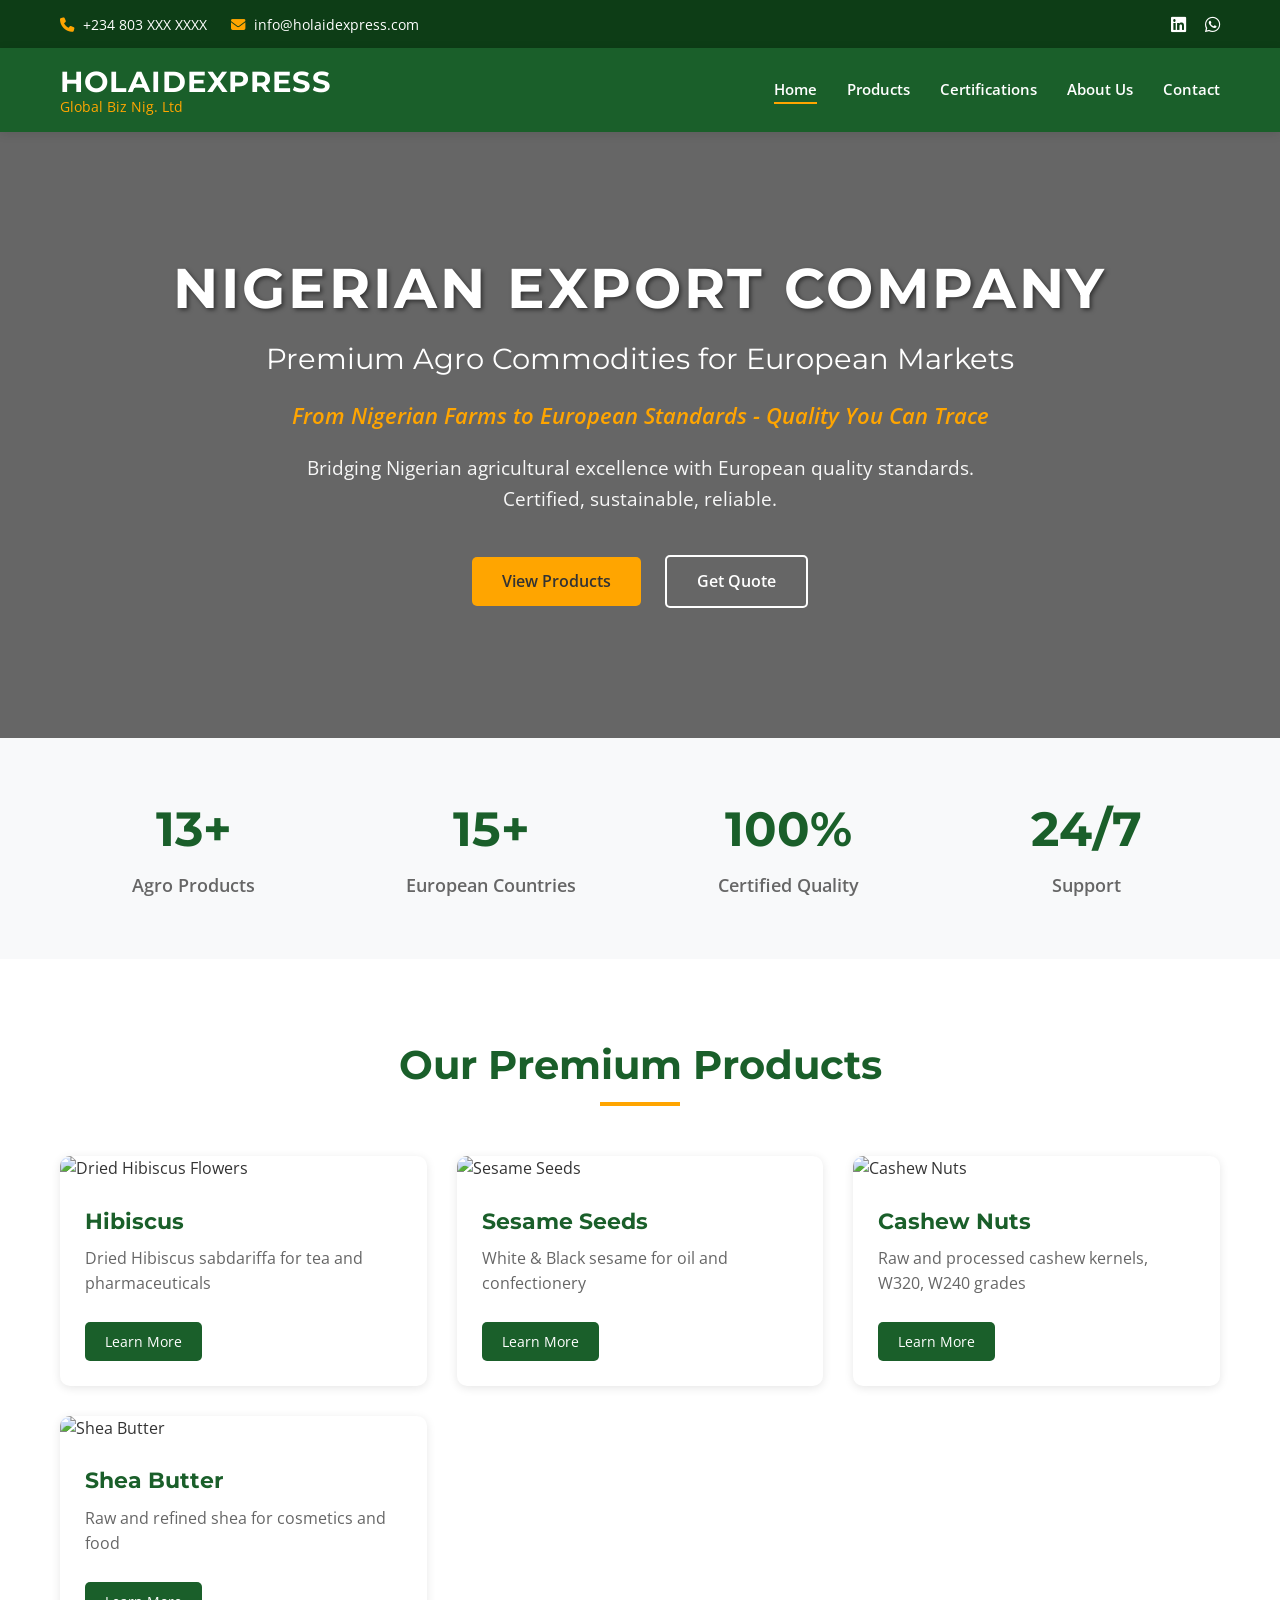
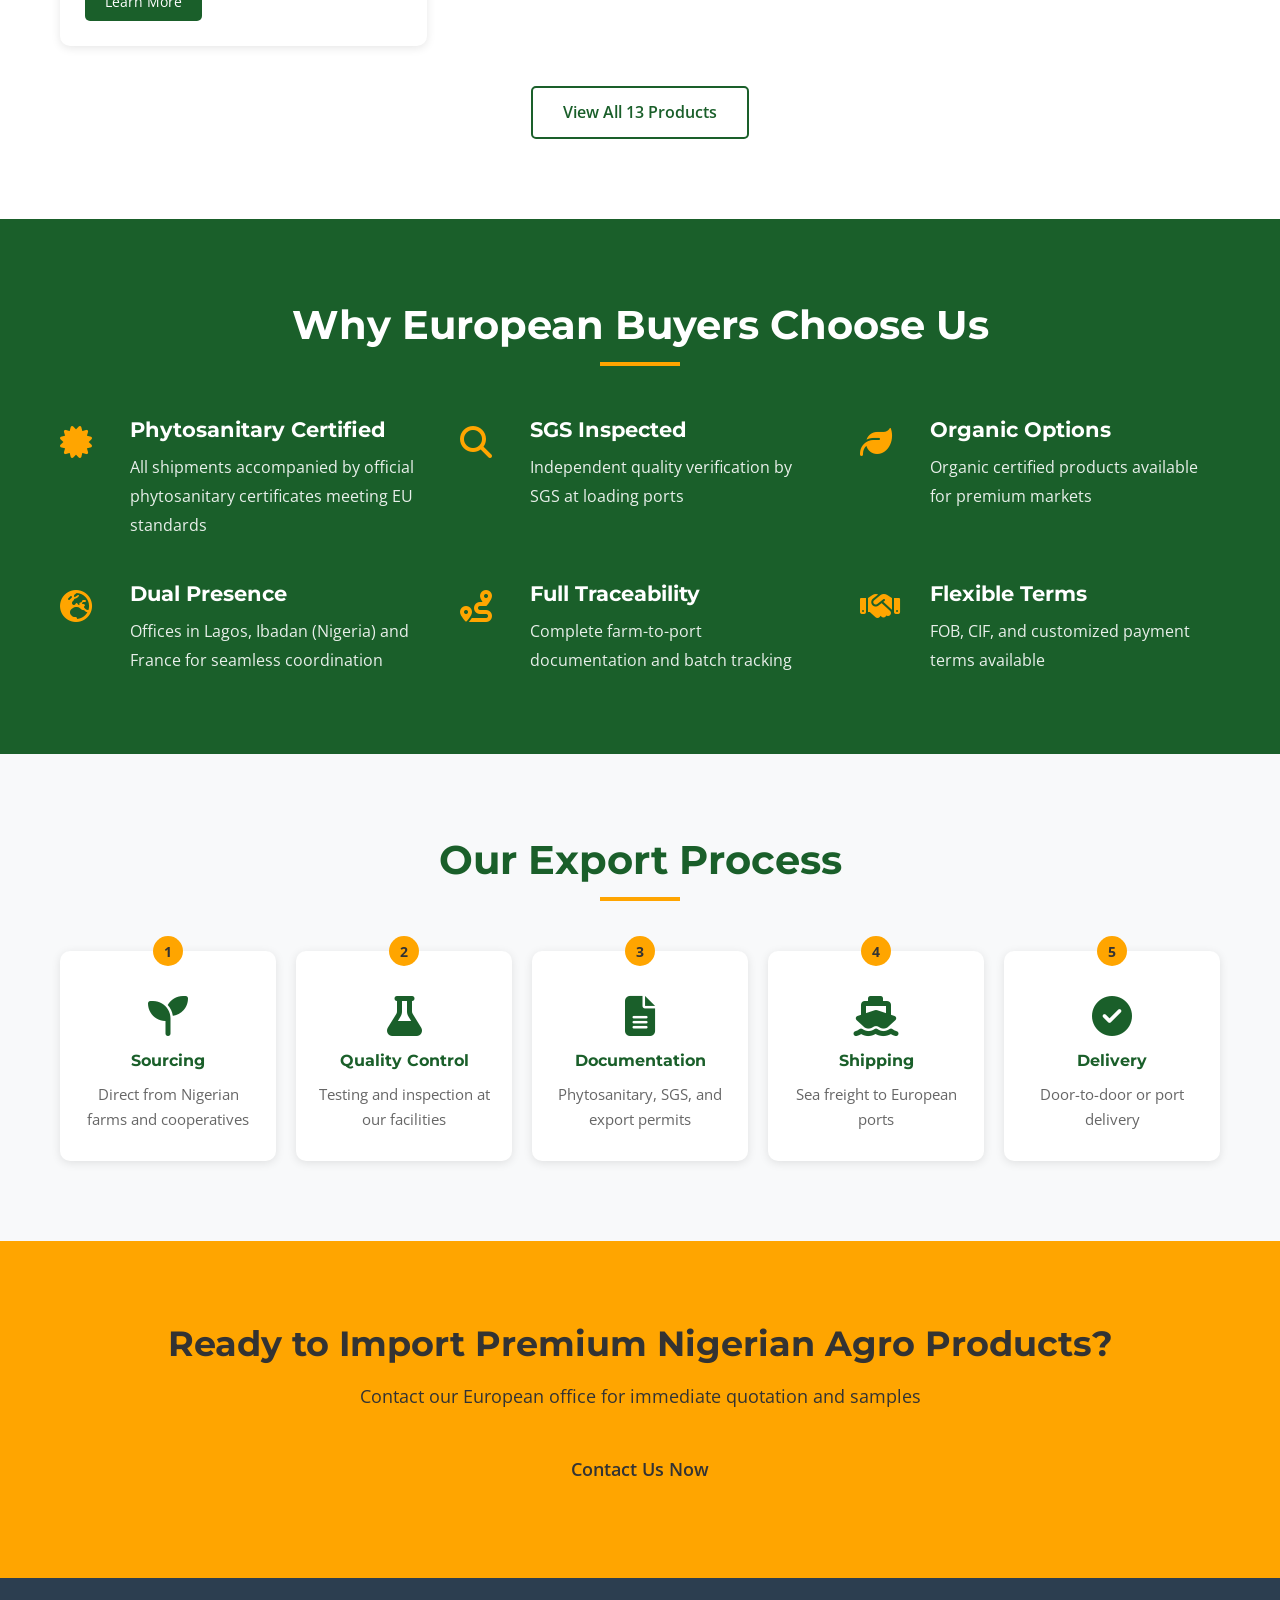
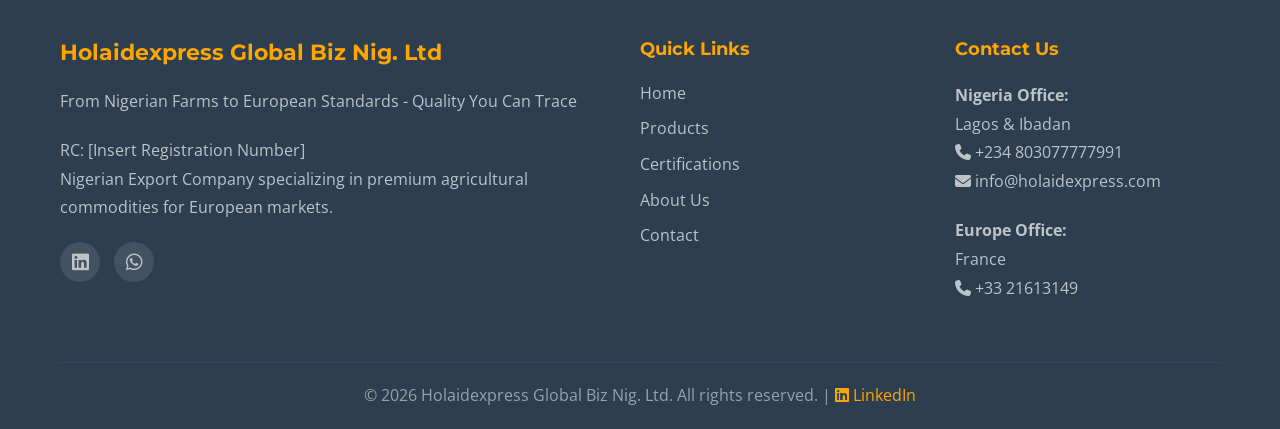
==== index.html @ 7aa93455 "Update index.html" ====
<!DOCTYPE html>
<html lang="en">
<head>
    <meta charset="UTF-8">
    <meta name="viewport" content="width=device-width, initial-scale=1.0">
    <title>Holaidexpress Global Biz Nig. Ltd | Nigerian Agro Commodities Export</title>
    <meta name="description" content="Premium Nigerian agricultural exports: Hibiscus, Sesame, Cashew, Shea Butter, Cocoa, Ginger. Phytosanitary certified. Exporting to Europe.">
    <link rel="stylesheet" href="css/style.css">
    <link href="https://fonts.googleapis.com/css2?family=Montserrat:wght@400;600;700&family=Open+Sans:wght@400;600&display=swap" rel="stylesheet">
    <link rel="stylesheet" href="https://cdnjs.cloudflare.com/ajax/libs/font-awesome/6.4.0/css/all.min.css">
</head>
<body>
    <!-- Top Bar -->
    <div class="top-bar">
        <div class="container">
            <div class="contact-info">
                <span><i class="fas fa-phone"></i> +234 803 XXX XXXX</span>
                <span><i class="fas fa-envelope"></i> info@holaidexpress.com</span>
            </div>
            <div class="social-links">
                <a href="https://linkedin.com/company/holaidexpress" target="_blank"><i class="fab fa-linkedin"></i></a>
                <a href="https://wa.me/234803XXXXXX" target="_blank"><i class="fab fa-whatsapp"></i></a>
            </div>
        </div>
    </div>

    <!-- Navigation -->
    <nav class="navbar">
        <div class="container">
            <div class="logo">
                <h1>HOLAIDEXPRESS</h1>
                <span>Global Biz Nig. Ltd</span>
            </div>
            <ul class="nav-links">
                <li><a href="index.html" class="active">Home</a></li>
                <li><a href="products.html">Products</a></li>
                <li><a href="certifications.html">Certifications</a></li>
                <li><a href="about.html">About Us</a></li>
                <li><a href="contact.html">Contact</a></li>
            </ul>
            <div class="hamburger">
                <span></span>
                <span></span>
                <span></span>
            </div>
        </div>
    </nav>

    <!-- Hero Section -->
    <header class="hero">
        <div class="hero-overlay"></div>
        <div class="container">
            <div class="hero-content">
                <h1>Nigerian Export Company</h1>
                <h2>Premium Agro Commodities for European Markets</h2>
                <p class="tagline">From Nigerian Farms to European Standards - Quality You Can Trace</p>
                <p class="subtitle">Bridging Nigerian agricultural excellence with European quality standards. Certified, sustainable, reliable.</p>
                <div class="cta-buttons">
                    <a href="products.html" class="btn btn-primary">View Products</a>
                    <a href="contact.html" class="btn btn-secondary">Get Quote</a>
                </div>
            </div>
        </div>
    </header>

    <!-- Stats Section -->
    <section class="stats">
        <div class="container">
            <div class="stat-grid">
                <div class="stat-item">
                    <h3>13+</h3>
                    <p>Agro Products</p>
                </div>
                <div class="stat-item">
                    <h3>15+</h3>
                    <p>European Countries</p>
                </div>
                <div class="stat-item">
                    <h3>100%</h3>
                    <p>Certified Quality</p>
                </div>
                <div class="stat-item">
                    <h3>24/7</h3>
                    <p>Support</p>
                </div>
            </div>
        </div>
    </section>

    <!-- Featured Products -->
    <section class="featured-products">
        <div class="container">
            <h2 class="section-title">Our Premium Products</h2>
            <div class="product-grid">
                <div class="product-card">
                    <img src="https://images.unsplash.com/photo-1564890369478-c89ca6d9cde9?w=400" alt="Dried Hibiscus Flowers">
                    <div class="product-info">
                        <h3>Hibiscus</h3>
                        <p>Dried Hibiscus sabdariffa for tea and pharmaceuticals</p>
                        <a href="products.html#hibiscus" class="btn-small">Learn More</a>
                    </div>
                </div>
                <div class="product-card">
                    <img src="https://images.unsplash.com/photo-1615485290382-441e4d049cb5?w=400" alt="Sesame Seeds">
                    <div class="product-info">
                        <h3>Sesame Seeds</h3>
                        <p>White & Black sesame for oil and confectionery</p>
                        <a href="products.html#sesame" class="btn-small">Learn More</a>
                    </div>
                </div>
                <div class="product-card">
                    <img src="https://images.unsplash.com/photo-1616680213661-3c641750899c?w=400" alt="Cashew Nuts">
                    <div class="product-info">
                        <h3>Cashew Nuts</h3>
                        <p>Raw and processed cashew kernels, W320, W240 grades</p>
                        <a href="products.html#cashew" class="btn-small">Learn More</a>
                    </div>
                </div>
                <div class="product-card">
                    <img src="https://images.unsplash.com/photo-1607006412367-5c3e8bcca34e?w=400" alt="Shea Butter">
                    <div class="product-info">
                        <h3>Shea Butter</h3>
                        <p>Raw and refined shea for cosmetics and food</p>
                        <a href="products.html#shea" class="btn-small">Learn More</a>
                    </div>
                </div>
            </div>
            <div class="text-center">
                <a href="products.html" class="btn btn-outline">View All 13 Products</a>
            </div>
        </div>
    </section>

    <!-- Why Choose Us -->
    <section class="why-us">
        <div class="container">
            <h2 class="section-title">Why European Buyers Choose Us</h2>
            <div class="features-grid">
                <div class="feature">
                    <div class="icon"><i class="fas fa-certificate"></i></div>
                    <div>
                        <h3>Phytosanitary Certified</h3>
                        <p>All shipments accompanied by official phytosanitary certificates meeting EU standards</p>
                    </div>
                </div>
                <div class="feature">
                    <div class="icon"><i class="fas fa-search"></i></div>
                    <div>
                        <h3>SGS Inspected</h3>
                        <p>Independent quality verification by SGS at loading ports</p>
                    </div>
                </div>
                <div class="feature">
                    <div class="icon"><i class="fas fa-leaf"></i></div>
                    <div>
                        <h3>Organic Options</h3>
                        <p>Organic certified products available for premium markets</p>
                    </div>
                </div>
                <div class="feature">
                    <div class="icon"><i class="fas fa-globe-europe"></i></div>
                    <div>
                        <h3>Dual Presence</h3>
                        <p>Offices in Lagos, Ibadan (Nigeria) and France for seamless coordination</p>
                    </div>
                </div>
                <div class="feature">
                    <div class="icon"><i class="fas fa-route"></i></div>
                    <div>
                        <h3>Full Traceability</h3>
                        <p>Complete farm-to-port documentation and batch tracking</p>
                    </div>
                </div>
                <div class="feature">
                    <div class="icon"><i class="fas fa-handshake"></i></div>
                    <div>
                        <h3>Flexible Terms</h3>
                        <p>FOB, CIF, and customized payment terms available</p>
                    </div>
                </div>
            </div>
        </div>
    </section>

    <!-- Export Process -->
    <section class="process">
        <div class="container">
            <h2 class="section-title">Our Export Process</h2>
            <div class="process-steps">
                <div class="step">
                    <div class="step-num">1</div>
                    <i class="fas fa-seedling"></i>
                    <h4>Sourcing</h4>
                    <p>Direct from Nigerian farms and cooperatives</p>
                </div>
                <div class="step">
                    <div class="step-num">2</div>
                    <i class="fas fa-flask"></i>
                    <h4>Quality Control</h4>
                    <p>Testing and inspection at our facilities</p>
                </div>
                <div class="step">
                    <div class="step-num">3</div>
                    <i class="fas fa-file-alt"></i>
                    <h4>Documentation</h4>
                    <p>Phytosanitary, SGS, and export permits</p>
                </div>
                <div class="step">
                    <div class="step-num">4</div>
                    <i class="fas fa-ship"></i>
                    <h4>Shipping</h4>
                    <p>Sea freight to European ports</p>
                </div>
                <div class="step">
                    <div class="step-num">5</div>
                    <i class="fas fa-check-circle"></i>
                    <h4>Delivery</h4>
                    <p>Door-to-door or port delivery</p>
                </div>
            </div>
        </div>
    </section>

    <!-- CTA Section -->
    <section class="cta">
        <div class="container">
            <h2>Ready to Import Premium Nigerian Agro Products?</h2>
            <p>Contact our European office for immediate quotation and samples</p>
            <a href="contact.html" class="btn btn-primary btn-large">Contact Us Now</a>
        </div>
    </section>

    <!-- Footer -->
    <footer>
        <div class="container">
            <div class="footer-grid">
                <div class="footer-col">
                    <h3>Holaidexpress Global Biz Nig. Ltd</h3>
                    <p>From Nigerian Farms to European Standards - Quality You Can Trace</p>
                    <p>RC: [Insert Registration Number]<br>
                    Nigerian Export Company specializing in premium agricultural commodities for European markets.</p>
                    <div class="social-links">
                        <a href="https://linkedin.com/company/holaidexpress" target="_blank"><i class="fab fa-linkedin"></i></a>
                        <a href="https://wa.me/234803XXXXXX" target="_blank"><i class="fab fa-whatsapp"></i></a>
                    </div>
                </div>
                <div class="footer-col">
                    <h4>Quick Links</h4>
                    <ul>
                        <li><a href="index.html">Home</a></li>
                        <li><a href="products.html">Products</a></li>
                        <li><a href="certifications.html">Certifications</a></li>
                        <li><a href="about.html">About Us</a></li>
                        <li><a href="contact.html">Contact</a></li>
                    </ul>
                </div>
                <div class="footer-col">
                    <h4>Contact Us</h4>
                    <p><strong>Nigeria Office:</strong><br>
                    Lagos & Ibadan<br>
                    <i class="fas fa-phone"></i> +234 803077777991<br>
                    <i class="fas fa-envelope"></i> info@holaidexpress.com</p>
                    
                    <p><strong>Europe Office:</strong><br>
                    France<br>
                    <i class="fas fa-phone"></i> +33 21613149</p>
                </div>
            </div>
            <div class="footer-bottom">
                <p>&copy; 2026 Holaidexpress Global Biz Nig. Ltd. All rights reserved. | <a href="https://linkedin.com/company/holaidexpress" target="_blank"><i class="fab fa-linkedin"></i> LinkedIn</a></p>
            </div>
        </div>
    </footer>

    <script src="js/main.js"></script>
</body>
</html>
---- css/style.css ----
/* ============================================
   HOLAIDEXPRESS GLOBAL BIZ NIG. LTD
   Main Stylesheet
   From Nigerian Farms to European Standards
   ============================================ */

/* CSS Variables */
:root {
    --primary-green: #1a5f2a;
    --dark-green: #0d3d16;
    --light-green: #2d8a3e;
    --accent-orange: #FFA500;
    --dark-orange: #e69400;
    --text-dark: #333333;
    --text-light: #666666;
    --bg-light: #f8f9fa;
    --white: #ffffff;
    --border-color: #e0e0e0;
    --shadow: 0 2px 10px rgba(0,0,0,0.1);
    --shadow-hover: 0 5px 20px rgba(0,0,0,0.15);
    --transition: all 0.3s ease;
}

/* Reset & Base */
* {
    margin: 0;
    padding: 0;
    box-sizing: border-box;
}

html {
    scroll-behavior: smooth;
}

body {
    font-family: 'Open Sans', sans-serif;
    line-height: 1.6;
    color: var(--text-dark);
    background-color: var(--white);
}

h1, h2, h3, h4, h5, h6 {
    font-family: 'Montserrat', sans-serif;
    font-weight: 700;
    line-height: 1.3;
}

a {
    text-decoration: none;
    color: inherit;
    transition: var(--transition);
}

img {
    max-width: 100%;
    height: auto;
}

.container {
    max-width: 1200px;
    margin: 0 auto;
    padding: 0 20px;
}

/* ============================================
   TOP BAR
   ============================================ */
.top-bar {
    background-color: var(--dark-green);
    color: var(--white);
    padding: 10px 0;
    font-size: 0.9rem;
}

.top-bar .container {
    display: flex;
    justify-content: space-between;
    align-items: center;
}

.top-bar .contact-info span {
    margin-right: 20px;
}

.top-bar .contact-info i {
    margin-right: 5px;
    color: var(--accent-orange);
}

.top-bar .social-links a {
    color: var(--white);
    margin-left: 15px;
    font-size: 1.1rem;
}

.top-bar .social-links a:hover {
    color: var(--accent-orange);
}

/* ============================================
   NAVIGATION
   ============================================ */
.navbar {
    background-color: var(--primary-green);
    padding: 15px 0;
    position: sticky;
    top: 0;
    z-index: 1000;
    box-shadow: var(--shadow);
}

.navbar .container {
    display: flex;
    justify-content: space-between;
    align-items: center;
}

.logo h1 {
    color: var(--white);
    font-size: 1.8rem;
    margin-bottom: 0;
    letter-spacing: 1px;
}

.logo span {
    color: var(--accent-orange);
    font-size: 0.85rem;
    display: block;
    margin-top: -5px;
}

.nav-links {
    display: flex;
    list-style: none;
    gap: 30px;
}

.nav-links a {
    color: var(--white);
    font-weight: 600;
    font-size: 0.95rem;
    padding: 5px 0;
    position: relative;
}

.nav-links a::after {
    content: '';
    position: absolute;
    bottom: 0;
    left: 0;
    width: 0;
    height: 2px;
    background-color: var(--accent-orange);
    transition: var(--transition);
}

.nav-links a:hover::after,
.nav-links a.active::after {
    width: 100%;
}

.hamburger {
    display: none;
    flex-direction: column;
    cursor: pointer;
}

.hamburger span {
    width: 25px;
    height: 3px;
    background-color: var(--white);
    margin: 3px 0;
    transition: var(--transition);
}

/* ============================================
   BUTTONS
   ============================================ */
.btn {
    display: inline-block;
    padding: 12px 30px;
    border-radius: 5px;
    font-weight: 600;
    text-align: center;
    cursor: pointer;
    transition: var(--transition);
    border: none;
    font-size: 1rem;
}

.btn-primary {
    background-color: var(--accent-orange);
    color: var(--text-dark);
}

.btn-primary:hover {
    background-color: var(--dark-orange);
    transform: translateY(-2px);
    box-shadow: var(--shadow-hover);
}

.btn-secondary {
    background-color: transparent;
    color: var(--white);
    border: 2px solid var(--white);
}

.btn-secondary:hover {
    background-color: var(--white);
    color: var(--primary-green);
}

.btn-outline {
    background-color: transparent;
    color: var(--primary-green);
    border: 2px solid var(--primary-green);
}

.btn-outline:hover {
    background-color: var(--primary-green);
    color: var(--white);
}

.btn-large {
    padding: 15px 40px;
    font-size: 1.1rem;
}

.btn-small {
    display: inline-block;
    padding: 8px 20px;
    background-color: var(--primary-green);
    color: var(--white);
    border-radius: 5px;
    font-size: 0.9rem;
    margin-top: 10px;
}

.btn-small:hover {
    background-color: var(--dark-green);
}

.btn-whatsapp {
    background-color: #25D366;
    color: var(--white);
}

.btn-whatsapp:hover {
    background-color: #128C7E;
}

.btn-linkedin {
    background-color: #0077B5;
    color: var(--white);
}

.btn-linkedin:hover {
    background-color: #005885;
}

.text-center {
    text-align: center;
    margin-top: 40px;
}

/* ============================================
   HERO SECTION
   ============================================ */
.hero {
    background: linear-gradient(rgba(0,0,0,0.6), rgba(0,0,0,0.6)), url('https://images.unsplash.com/photo-1500382017468-9049fed747ef?w=1920');
    background-size: cover;
    background-position: center;
    color: var(--white);
    padding: 120px 0;
    text-align: center;
    position: relative;
}

.hero-content h1 {
    font-size: 3.5rem;
    margin-bottom: 15px;
    text-transform: uppercase;
    letter-spacing: 3px;
    text-shadow: 2px 2px 4px rgba(0,0,0,0.5);
}

.hero-content h2 {
    font-size: 1.8rem;
    margin-bottom: 20px;
    font-weight: 400;
}

.tagline {
    font-size: 1.4rem;
    font-style: italic;
    margin-bottom: 20px;
    color: var(--accent-orange);
    font-weight: 600;
}

.subtitle {
    font-size: 1.2rem;
    max-width: 700px;
    margin: 0 auto 40px;
    opacity: 0.95;
}

.cta-buttons {
    margin-top: 30px;
}

.cta-buttons .btn {
    margin: 0 10px 10px;
}

/* ============================================
   STATS SECTION
   ============================================ */
.stats {
    background-color: var(--bg-light);
    padding: 60px 0;
}

.stat-grid {
    display: grid;
    grid-template-columns: repeat(4, 1fr);
    gap: 30px;
    text-align: center;
}

.stat-item h3 {
    font-size: 3rem;
    color: var(--primary-green);
    margin-bottom: 10px;
}

.stat-item p {
    font-size: 1.1rem;
    color: var(--text-light);
    font-weight: 600;
}

/* ============================================
   SECTION TITLES
   ============================================ */
.section-title {
    text-align: center;
    font-size: 2.5rem;
    margin-bottom: 50px;
    color: var(--primary-green);
    position: relative;
    padding-bottom: 15px;
}

.section-title::after {
    content: '';
    position: absolute;
    bottom: 0;
    left: 50%;
    transform: translateX(-50%);
    width: 80px;
    height: 4px;
    background-color: var(--accent-orange);
}

/* ============================================
   FEATURED PRODUCTS
   ============================================ */
.featured-products {
    padding: 80px 0;
    background-color: var(--white);
}

.product-grid {
    display: grid;
    grid-template-columns: repeat(auto-fit, minmax(280px, 1fr));
    gap: 30px;
}

.product-card {
    background-color: var(--white);
    border-radius: 10px;
    overflow: hidden;
    box-shadow: var(--shadow);
    transition: var(--transition);
}

.product-card:hover {
    transform: translateY(-5px);
    box-shadow: var(--shadow-hover);
}

.product-card img {
    width: 100%;
    height: 220px;
    object-fit: cover;
}

.product-info {
    padding: 25px;
}

.product-info h3 {
    color: var(--primary-green);
    margin-bottom: 10px;
    font-size: 1.4rem;
}

.product-info p {
    color: var(--text-light);
    margin-bottom: 15px;
}

/* ============================================
   WHY US SECTION
   ============================================ */
.why-us {
    background-color: var(--primary-green);
    color: var(--white);
    padding: 80px 0;
}

.why-us .section-title {
    color: var(--white);
}

.why-us .section-title::after {
    background-color: var(--accent-orange);
}

.features-grid {
    display: grid;
    grid-template-columns: repeat(auto-fit, minmax(350px, 1fr));
    gap: 40px;
}

.feature {
    display: flex;
    gap: 20px;
    align-items: flex-start;
}

.icon {
    font-size: 2rem;
    color: var(--accent-orange);
    min-width: 50px;
}

.feature h3 {
    margin-bottom: 10px;
    font-size: 1.3rem;
}

.feature p {
    opacity: 0.9;
    line-height: 1.8;
}

/* ============================================
   PROCESS SECTION
   ============================================ */
.process {
    padding: 80px 0;
    background-color: var(--bg-light);
}

.process-steps {
    display: flex;
    justify-content: space-between;
    gap: 20px;
    flex-wrap: wrap;
}

.step {
    flex: 1;
    min-width: 200px;
    text-align: center;
    padding: 30px 20px;
    background-color: var(--white);
    border-radius: 10px;
    box-shadow: var(--shadow);
    position: relative;
}

.step-num {
    position: absolute;
    top: -15px;
    left: 50%;
    transform: translateX(-50%);
    width: 30px;
    height: 30px;
    background-color: var(--accent-orange);
    color: var(--text-dark);
    border-radius: 50%;
    display: flex;
    align-items: center;
    justify-content: center;
    font-weight: 700;
    font-size: 0.9rem;
}

.step i {
    font-size: 2.5rem;
    color: var(--primary-green);
    margin: 15px 0;
}

.step h4 {
    margin-bottom: 10px;
    color: var(--primary-green);
}

.step p {
    color: var(--text-light);
    font-size: 0.95rem;
}

/* ============================================
   CTA SECTION
   ============================================ */
.cta {
    background-color: var(--accent-orange);
    padding: 80px 0;
    text-align: center;
}

.cta h2 {
    color: var(--text-dark);
    margin-bottom: 15px;
    font-size: 2.2rem;
}

.cta p {
    color: var(--text-dark);
    margin-bottom: 30px;
    font-size: 1.1rem;
}

/* ============================================
   PAGE HEADER
   ============================================ */
.page-header {
    background: linear-gradient(rgba(26,95,42,0.9), rgba(26,95,42,0.9)), url('https://images.unsplash.com/photo-1500382017468-9049fed747ef?w=1920');
    background-size: cover;
    background-position: center;
    color: var(--white);
    padding: 80px 0;
    text-align: center;
}

.page-header h1 {
    font-size: 2.8rem;
    margin-bottom: 15px;
}

.page-header p {
    font-size: 1.2rem;
    opacity: 0.9;
}

/* ============================================
   PRODUCTS PAGE
   ============================================ */
.products-page {
    padding: 60px 0;
    background-color: var(--bg-light);
}

.product-detail {
    display: grid;
    grid-template-columns: 1fr 2fr;
    gap: 50px;
    margin-bottom: 60px;
    background-color: var(--white);
    padding: 40px;
    border-radius: 10px;
    box-shadow: var(--shadow);
}

.product-image img {
    width: 100%;
    border-radius: 10px;
}

.product-header {
    display: flex;
    justify-content: space-between;
    align-items: center;
    margin-bottom: 20px;
    flex-wrap: wrap;
    gap: 10px;
}

.product-header h2 {
    color: var(--primary-green);
    font-size: 1.8rem;
}

.product-tag {
    background-color: var(--accent-orange);
    color: var(--text-dark);
    padding: 5px 15px;
    border-radius: 20px;
    font-size: 0.85rem;
    font-weight: 600;
}

.product-desc {
    color: var(--text-light);
    margin-bottom: 25px;
    font-size: 1.05rem;
    line-height: 1.8;
}

.specs-grid {
    display: grid;
    grid-template-columns: repeat(2, 1fr);
    gap: 15px;
    margin-bottom: 25px;
    background-color: var(--bg-light);
    padding: 20px;
    border-radius: 8px;
}

.spec-item h4 {
    color: var(--primary-green);
    font-size: 0.9rem;
    margin-bottom: 5px;
    display: flex;
    align-items: center;
    gap: 8px;
}

.spec-item p {
    color: var(--text-dark);
    font-weight: 600;
}

.applications {
    margin-bottom: 25px;
}

.applications h4 {
    color: var(--primary-green);
    margin-bottom: 15px;
    display: flex;
    align-items: center;
    gap: 10px;
}

.app-tags {
    display: flex;
    flex-wrap: wrap;
    gap: 10px;
}

.app-tags span {
    background-color: var(--primary-green);
    color: var(--white);
    padding: 5px 15px;
    border-radius: 20px;
    font-size: 0.85rem;
}

.target-buyers {
    margin-bottom: 25px;
}

.target-buyers h4 {
    color: var(--primary-green);
    margin-bottom: 15px;
    display: flex;
    align-items: center;
    gap: 10px;
}

.target-buyers ul {
    list-style: none;
    padding-left: 0;
}

.target-buyers li {
    padding: 8px 0;
    padding-left: 25px;
    position: relative;
    color: var(--text-light);
}

.target-buyers li::before {
    content: '✓';
    position: absolute;
    left: 0;
    color: var(--accent-orange);
    font-weight: bold;
}

/* ============================================
   CERTIFICATIONS PAGE
   ============================================ */
.certifications-page {
    padding: 60px 0;
    background-color: var(--bg-light);
}

.cert-intro {
    text-align: center;
    max-width: 800px;
    margin: 0 auto 50px;
    font-size: 1.1rem;
    color: var(--text-light);
}

.cert-grid {
    display: grid;
    grid-template-columns: repeat(auto-fit, minmax(350px, 1fr));
    gap: 30px;
    margin-bottom: 60px;
}

.cert-card {
    background-color: var(--white);
    padding: 30px;
    border-radius: 10px;
    box-shadow: var(--shadow);
    transition: var(--transition);
    border-left: 5px solid var(--primary-green);
}

.cert-card:hover {
    transform: translateY(-5px);
    box-shadow: var(--shadow-hover);
}

.cert-card.critical {
    border-left-color: var(--accent-orange);
}

.cert-header {
    display: flex;
    justify-content: space-between;
    align-items: center;
    margin-bottom: 20px;
}

.cert-icon {
    font-size: 2.5rem;
    color: var(--primary-green);
}

.cert-badge {
    padding: 5px 12px;
    border-radius: 20px;
    font-size: 0.75rem;
    font-weight: 700;
    text-transform: uppercase;
}

.critical-badge {
    background-color: #ffebee;
    color: #c62828;
}

.premium-badge {
    background-color: #e8f5e9;
    color: var(--primary-green);
}

.cert-card h2 {
    color: var(--primary-green);
    margin-bottom: 15px;
    font-size: 1.4rem;
}

.cert-card > p {
    color: var(--text-light);
    margin-bottom: 20px;
    line-height: 1.7;
}

.cert-details h4 {
    color: var(--text-dark);
    margin-bottom: 12px;
    font-size: 1rem;
}

.cert-details ul {
    list-style: none;
    margin-bottom: 20px;
}

.cert-details li {
    padding: 5px 0;
    color: var(--text-light);
    display: flex;
    align-items: center;
    gap: 10px;
    font-size: 0.95rem;
}

.cert-details li i {
    color: var(--accent-orange);
    font-size: 0.8rem;
}

.cert-status {
    padding-top: 15px;
    border-top: 1px solid var(--border-color);
}

.status {
    display: inline-flex;
    align-items: center;
    gap: 8px;
    font-weight: 600;
    font-size: 0.9rem;
}

.status.active {
    color: var(--primary-green);
}

.status.available {
    color: #1976d2;
}

.status.progress {
    color: var(--accent-orange);
}

/* Process Timeline */
.process-timeline {
    display: flex;
    justify-content: space-between;
    gap: 20px;
    flex-wrap: wrap;
    margin-bottom: 60px;
}

.timeline-item {
    flex: 1;
    min-width: 200px;
    text-align: center;
    padding: 30px 20px;
    background-color: var(--white);
    border-radius: 10px;
    box-shadow: var(--shadow);
    position: relative;
}

.timeline-icon {
    width: 60px;
    height: 60px;
    background-color: var(--primary-green);
    color: var(--white);
    border-radius: 50%;
    display: flex;
    align-items: center;
    justify-content: center;
    font-size: 1.5rem;
    margin: 0 auto 15px;
}

.timeline-content h4 {
    color: var(--primary-green);
    margin-bottom: 10px;
}

.timeline-content p {
    color: var(--text-light);
    font-size: 0.95rem;
}

.compliance-note {
    background-color: var(--primary-green);
    color: var(--white);
    padding: 40px;
    border-radius: 10px;
    text-align: center;
}

.compliance-note h3 {
    margin-bottom: 20px;
    display: flex;
    align-items: center;
    justify-content: center;
    gap: 10px;
}

.compliance-note ul {
    list-style: none;
    display: grid;
    grid-template-columns: repeat(auto-fit, minmax(300px, 1fr));
    gap: 10px;
    text-align: left;
    max-width: 800px;
    margin: 0 auto;
}

.compliance-note li {
    padding: 8px 0;
    padding-left: 25px;
    position: relative;
}

.compliance-note li::before {
    content: '•';
    position: absolute;
    left: 0;
    color: var(--accent-orange);
    font-size: 1.5rem;
    line-height: 1;
}

/* ============================================
   ABOUT PAGE
   ============================================ */
.about-page {
    padding: 60px 0;
    background-color: var(--bg-light);
}

.overview-grid {
    display: grid;
    grid-template-columns: 2fr 1fr;
    gap: 50px;
    margin-bottom: 60px;
    align-items: center;
}

.overview-text h2 {
    color: var(--primary-green);
    margin-bottom: 20px;
    font-size: 2.2rem;
}

.overview-text > p {
    color: var(--text-light);
    margin-bottom: 20px;
    line-height: 1.8;
    font-size: 1.05rem;
}

.mission-vision {
    display: grid;
    grid-template-columns: 1fr 1fr;
    gap: 30px;
    margin-top: 30px;
}

.mv-box {
    background-color: var(--white);
    padding: 25px;
    border-radius: 10px;
    box-shadow: var(--shadow);
    border-left: 4px solid var(--accent-orange);
}

.mv-box h3 {
    color: var(--primary-green);
    margin-bottom: 15px;
    display: flex;
    align-items: center;
    gap: 10px;
}

.mv-box p {
    color: var(--text-light);
    line-height: 1.7;
}

.overview-image img {
    border-radius: 10px;
    box-shadow: var(--shadow);
}

/* Core Values */
.core-values {
    margin-bottom: 60px;
}

.values-grid {
    display: grid;
    grid-template-columns: repeat(auto-fit, minmax(300px, 1fr));
    gap: 30px;
}

.value-card {
    background-color: var(--white);
    padding: 35px;
    border-radius: 10px;
    box-shadow: var(--shadow);
    text-align: center;
    transition: var(--transition);
}

.value-card:hover {
    transform: translateY(-5px);
    box-shadow: var(--shadow-hover);
}

.value-icon {
    width: 70px;
    height: 70px;
    background-color: var(--primary-green);
    color: var(--white);
    border-radius: 50%;
    display: flex;
    align-items: center;
    justify-content: center;
    font-size: 1.8rem;
    margin: 0 auto 20px;
}

.value-card h3 {
    color: var(--primary-green);
    margin-bottom: 15px;
}

.value-card p {
    color: var(--text-light);
    line-height: 1.7;
}

/* Offices */
.our-offices {
    margin-bottom: 60px;
}

.offices-grid {
    display: grid;
    grid-template-columns: repeat(auto-fit, minmax(350px, 1fr));
    gap: 30px;
}

.office-card {
    background-color: var(--white);
    padding: 35px;
    border-radius: 10px;
    box-shadow: var(--shadow);
    transition: var(--transition);
}

.office-card:hover {
    transform: translateY(-5px);
    box-shadow: var(--shadow-hover);
}

.office-card.europe {
    border: 2px solid var(--accent-orange);
}

.office-header {
    display: flex;
    align-items: center;
    gap: 15px;
    margin-bottom: 20px;
}

.office-header i {
    font-size: 2rem;
    color: var(--primary-green);
}

.office-header h3 {
    color: var(--primary-green);
    font-size: 1.3rem;
}

.office-details p {
    margin-bottom: 12px;
    color: var(--text-light);
    display: flex;
    align-items: flex-start;
    gap: 10px;
}

.office-details i {
    color: var(--accent-orange);
    margin-top: 5px;
}

.office-hours {
    margin-top: 20px;
    padding-top: 20px;
    border-top: 1px solid var(--border-color);
    color: var(--primary-green);
    font-weight: 600;
}

/* Why Choose Detailed */
.why-choose-detailed {
    margin-bottom: 60px;
}

.choose-grid {
    display: grid;
    grid-template-columns: repeat(auto-fit, minmax(350px, 1fr));
    gap: 30px;
}

.choose-item {
    background-color: var(--white);
    padding: 30px;
    border-radius: 10px;
    box-shadow: var(--shadow);
    position: relative;
    padding-left: 80px;
}

.choose-number {
    position: absolute;
    left: 25px;
    top: 30px;
    font-size: 2.5rem;
    font-weight: 700;
    color: var(--accent-orange);
    opacity: 0.5;
}

.choose-item h3 {
    color: var(--primary-green);
    margin-bottom: 15px;
    font-size: 1.3rem;
}

.choose-item p {
    color: var(--text-light);
    line-height: 1.7;
}

/* Team Section */
.team-section {
    margin-bottom: 60px;
}

.team-grid {
    display: grid;
    grid-template-columns: repeat(auto-fit, minmax(300px, 1fr));
    gap: 30px;
}

.team-member {
    background-color: var(--white);
    padding: 35px;
    border-radius: 10px;
    box-shadow: var(--shadow);
    text-align: center;
}

.member-photo {
    width: 120px;
    height: 120px;
    background-color: var(--bg-light);
    border-radius: 50%;
    display: flex;
    align-items: center;
    justify-content: center;
    margin: 0 auto 20px;
    font-size: 3rem;
    color: var(--primary-green);
}

.team-member h3 {
    color: var(--primary-green);
    margin-bottom: 5px;
}

.member-title {
    color: var(--accent-orange);
    font-weight: 600;
    margin-bottom: 15px;
}

.member-bio {
    color: var(--text-light);
    margin-bottom: 20px;
    line-height: 1.6;
}

.linkedin-link {
    color: #0077B5;
    font-weight: 600;
    display: inline-flex;
    align-items: center;
    gap: 8px;
}

.linkedin-link:hover {
    text-decoration: underline;
}

/* About CTA */
.about-cta {
    background-color: var(--primary-green);
    color: var(--white);
    padding: 60px;
    border-radius: 10px;
    text-align: center;
}

.about-cta h2 {
    margin-bottom: 15px;
    font-size: 2.2rem;
}

.about-cta p {
    margin-bottom: 30px;
    opacity: 0.9;
}

/* ============================================
   CONTACT PAGE
   ============================================ */
.contact-page {
    padding: 60px 0;
    background-color: var(--bg-light);
}

.contact-grid {
    display: grid;
    grid-template-columns: 1fr 1.5fr;
    gap: 50px;
    margin-bottom: 60px;
}

.contact-info-section h2 {
    color: var(--primary-green);
    margin-bottom: 30px;
}

.office-contact-card {
    background-color: var(--white);
    padding: 30px;
    border-radius: 10px;
    box-shadow: var(--shadow);
    margin-bottom: 25px;
}

.office-contact-card.europe {
    border: 2px solid var(--accent-orange);
}

.office-header {
    display: flex;
    align-items: center;
    gap: 15px;
    margin-bottom: 20px;
}

.office-header i {
    font-size: 1.8rem;
    color: var(--primary-green);
}

.office-header h3 {
    color: var(--primary-green);
    font-size: 1.2rem;
}

.office-details p {
    margin-bottom: 10px;
    color: var(--text-light);
    display: flex;
    align-items: center;
    gap: 10px;
    font-size: 0.95rem;
}

.office-details i {
    color: var(--accent-orange);
    width: 20px;
}

.social-connect {
    margin-top: 30px;
}

.social-connect h3 {
    color: var(--primary-green);
    margin-bottom: 20px;
}

.social-buttons {
    display: flex;
    flex-wrap: wrap;
    gap: 15px;
}

.social-btn {
    display: inline-flex;
    align-items: center;
    gap: 10px;
    padding: 12px 25px;
    border-radius: 5px;
    color: var(--white);
    font-weight: 600;
    transition: var(--transition);
}

.social-btn:hover {
    transform: translateY(-2px);
    box-shadow: var(--shadow-hover);
}

.social-btn.linkedin {
    background-color: #0077B5;
}

.social-btn.whatsapp {
    background-color: #25D366;
}

.social-btn.email {
    background-color: var(--primary-green);
}

/* Contact Form */
.contact-form-section {
    background-color: var(--white);
    padding: 40px;
    border-radius: 10px;
    box-shadow: var(--shadow);
}

.contact-form-section h2 {
    color: var(--primary-green);
    margin-bottom: 10px;
}

.contact-form-section > p {
    color: var(--text-light);
    margin-bottom: 30px;
}

.contact-form .form-row {
    display: grid;
    grid-template-columns: 1fr 1fr;
    gap: 20px;
}

.form-group {
    margin-bottom: 20px;
}

.form-group label {
    display: block;
    margin-bottom: 8px;
    color: var(--text-dark);
    font-weight: 600;
    font-size: 0.95rem;
}

.form-group input,
.form-group select,
.form-group textarea {
    width: 100%;
    padding: 12px 15px;
    border: 1px solid var(--border-color);
    border-radius: 5px;
    font-family: inherit;
    font-size: 1rem;
    transition: var(--transition);
}

.form-group input:focus,
.form-group select:focus,
.form-group textarea:focus {
    outline: none;
    border-color: var(--primary-green);
    box-shadow: 0 0 0 3px rgba(26,95,42,0.1);
}

.checkbox-group {
    display: flex;
    align-items: center;
    gap: 10px;
}

.checkbox-group input[type="checkbox"] {
    width: auto;
}

.checkbox-group label {
    margin-bottom: 0;
    font-weight: normal;
    cursor: pointer;
}

.form-note {
    margin-top: 20px;
    padding: 15px;
    background-color: var(--bg-light);
    border-radius: 5px;
    color: var(--text-light);
    font-size: 0.9rem;
}

/* Quick Contact */
.quick-contact {
    margin-bottom: 60px;
}

.quick-options {
    display: grid;
    grid-template-columns: repeat(3, 1fr);
    gap: 30px;
}

.quick-option {
    background-color: var(--white);
    padding: 40px;
    border-radius: 10px;
    box-shadow: var(--shadow);
    text-align: center;
    transition: var(--transition);
}

.quick-option:hover {
    transform: translateY(-5px);
    box-shadow: var(--shadow-hover);
}

.quick-option i {
    font-size: 3rem;
    color: var(--primary-green);
    margin-bottom: 20px;
}

.quick-option h3 {
    color: var(--primary-green);
    margin-bottom: 10px;
}

.quick-option p {
    color: var(--text-light);
    margin-bottom: 20px;
}

/* Map Section */
.map-section {
    margin-bottom: 60px;
}

.map-placeholder {
    background-color: var(--white);
    padding: 80px;
    border-radius: 10px;
    box-shadow: var(--shadow);
    text-align: center;
    color: var(--text-light);
}

.map-placeholder i {
    font-size: 3rem;
    color: var(--primary-green);
    margin-bottom: 20px;
}

.map-placeholder p {
    margin-bottom: 10px;
}

/* ============================================
   FOOTER
   ============================================ */
footer {
    background-color: #2c3e50;
    color: var(--white);
    padding: 60px 0 20px;
}

.footer-grid {
    display: grid;
    grid-template-columns: 2fr 1fr 1fr;
    gap: 50px;
    margin-bottom: 40px;
}

.footer-col h3 {
    color: var(--accent-orange);
    margin-bottom: 20px;
    font-size: 1.4rem;
}

.footer-col h4 {
    color: var(--accent-orange);
    margin-bottom: 20px;
    font-size: 1.1rem;
}

.footer-col p {
    color: #bdc3c7;
    line-height: 1.8;
    margin-bottom: 20px;
}

.footer-col ul {
    list-style: none;
}

.footer-col li {
    margin-bottom: 10px;
}

.footer-col a {
    color: #bdc3c7;
    transition: var(--transition);
}

.footer-col a:hover {
    color: var(--accent-orange);
    padding-left: 5px;
}

.footer-col .social-links {
    margin-top: 20px;
}

.footer-col .social-links a {
    display: inline-flex;
    width: 40px;
    height: 40px;
    background-color: rgba(255,255,255,0.1);
    border-radius: 50%;
    align-items: center;
    justify-content: center;
    margin-right: 10px;
    font-size: 1.2rem;
}

.footer-col .social-links a:hover {
    background-color: var(--accent-orange);
    color: var(--text-dark);
    padding-left: 0;
}

.footer-bottom {
    border-top: 1px solid #34495e;
    padding-top: 20px;
    text-align: center;
    color: #95a5a6;
}

.footer-bottom a {
    color: var(--accent-orange);
}

/* ============================================
   RESPONSIVE DESIGN
   ============================================ */
@media (max-width: 992px) {
    .hero-content h1 {
        font-size: 2.5rem;
    }
    
    .stat-grid {
        grid-template-columns: repeat(2, 1fr);
    }
    
    .product-detail {
        grid-template-columns: 1fr;
    }
    
    .overview-grid {
        grid-template-columns: 1fr;
    }
    
    .contact-grid {
        grid-template-columns: 1fr;
    }
    
    .footer-grid {
        grid-template-columns: 1fr;
        gap: 30px;
    }
    
    .quick-options {
        grid-template-columns: 1fr;
    }
}

@media (max-width: 768px) {
    .top-bar .container {
        flex-direction: column;
        gap: 10px;
        text-align: center;
    }
    
    .nav-links {
        display: none;
        position: absolute;
        top: 100%;
        left: 0;
        width: 100%;
        background-color: var(--primary-green);
        flex-direction: column;
        padding: 20px;
        gap: 15px;
    }
    
    .nav-links.active {
        display: flex;
    }
    
    .hamburger {
        display: flex;
    }
    
    .hero {
        padding: 80px 0;
    }
    
    .hero-content h1 {
        font-size: 2rem;
    }
    
    .hero-content h2 {
        font-size: 1.3rem;
    }
    
    .tagline {
        font-size: 1.1rem;
    }
    
    .features-grid {
        grid-template-columns: 1fr;
    }
    
    .process-steps {
        flex-direction: column;
    }
    
    .step {
        min-width: 100%;
    }
    
    .mission-vision {
        grid-template-columns: 1fr;
    }
    
    .contact-form .form-row {
        grid-template-columns: 1fr;
    }
    
    .specs-grid {
        grid-template-columns: 1fr;
    }
    
    .cert-grid {
        grid-template-columns: 1fr;
    }
}

@media (max-width: 480px) {
    .logo h1 {
        font-size: 1.4rem;
    }
    
    .section-title {
        font-size: 1.8rem;
    }
    
    .btn {
        padding: 10px 20px;
        font-size: 0.9rem;
    }
    
    .office-card,
    .value-card,
    .team-member,
    .contact-form-section {
        padding: 25px;
    }
}
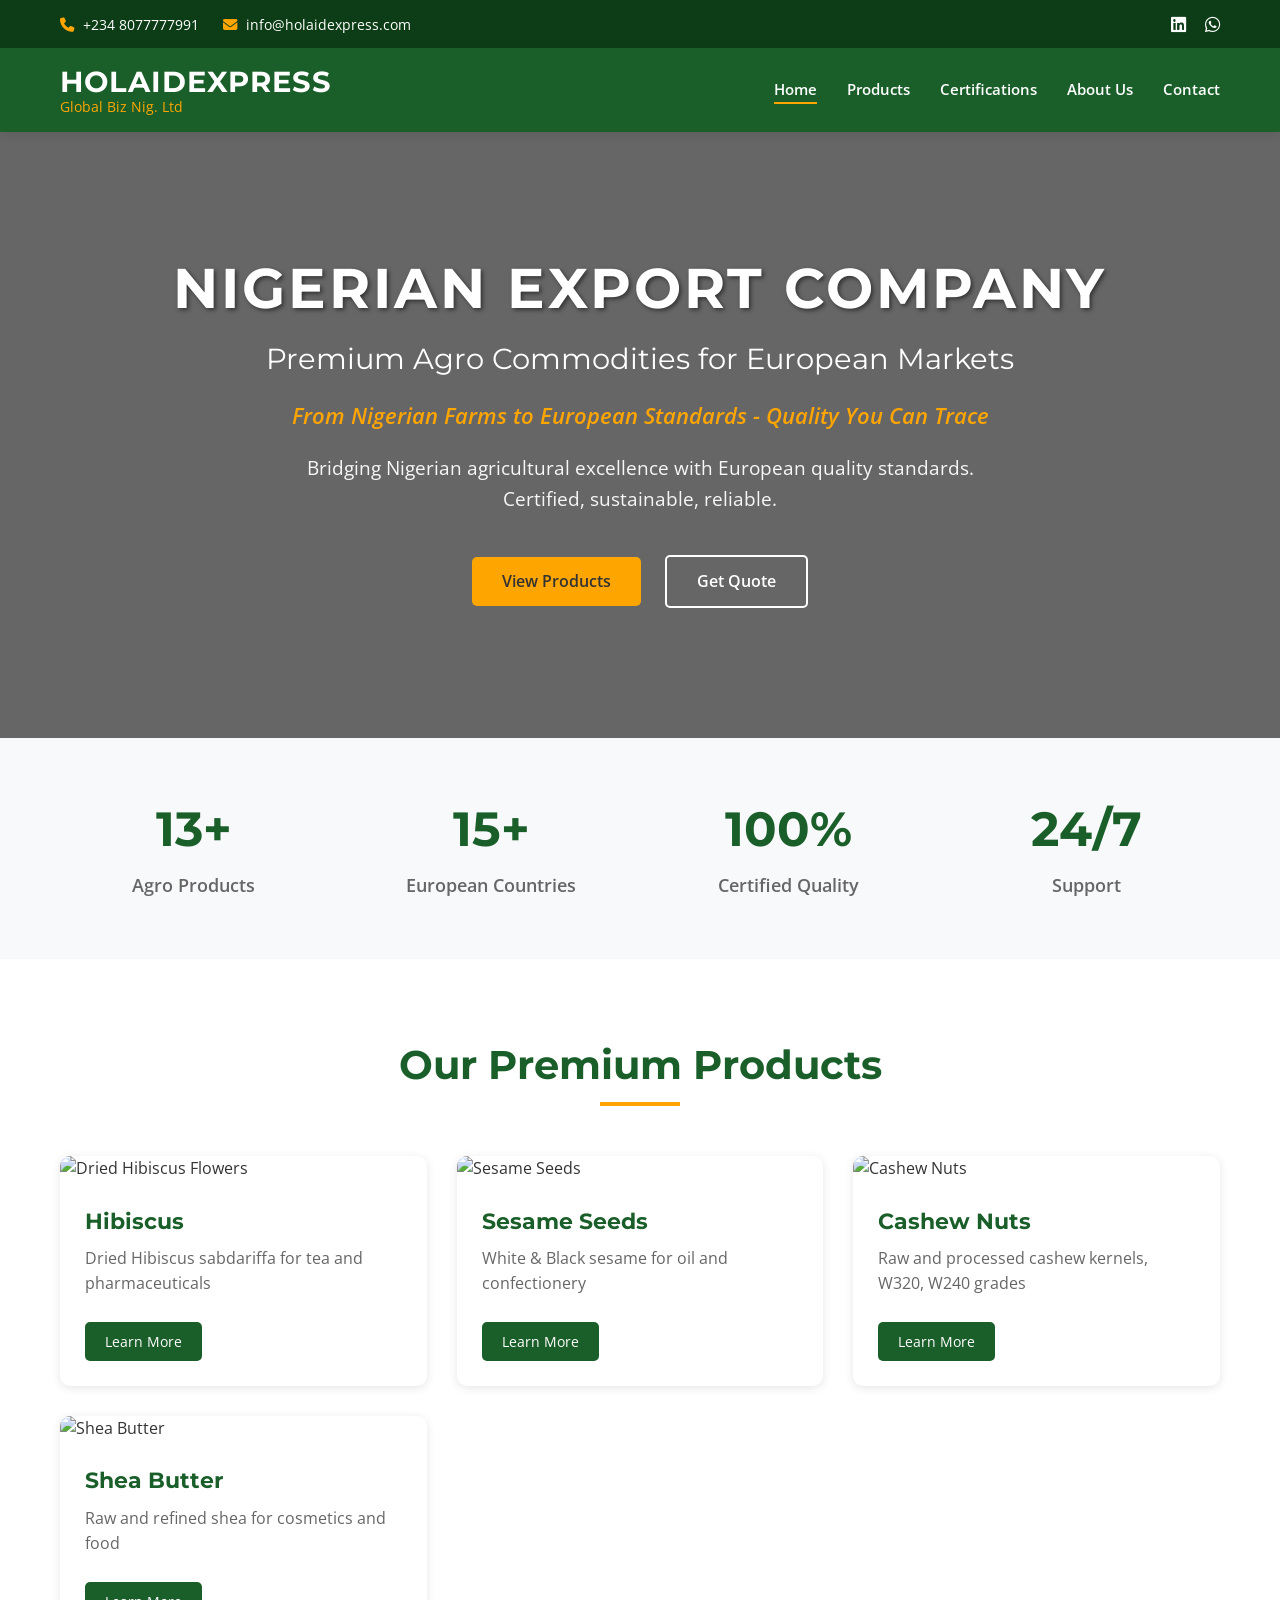
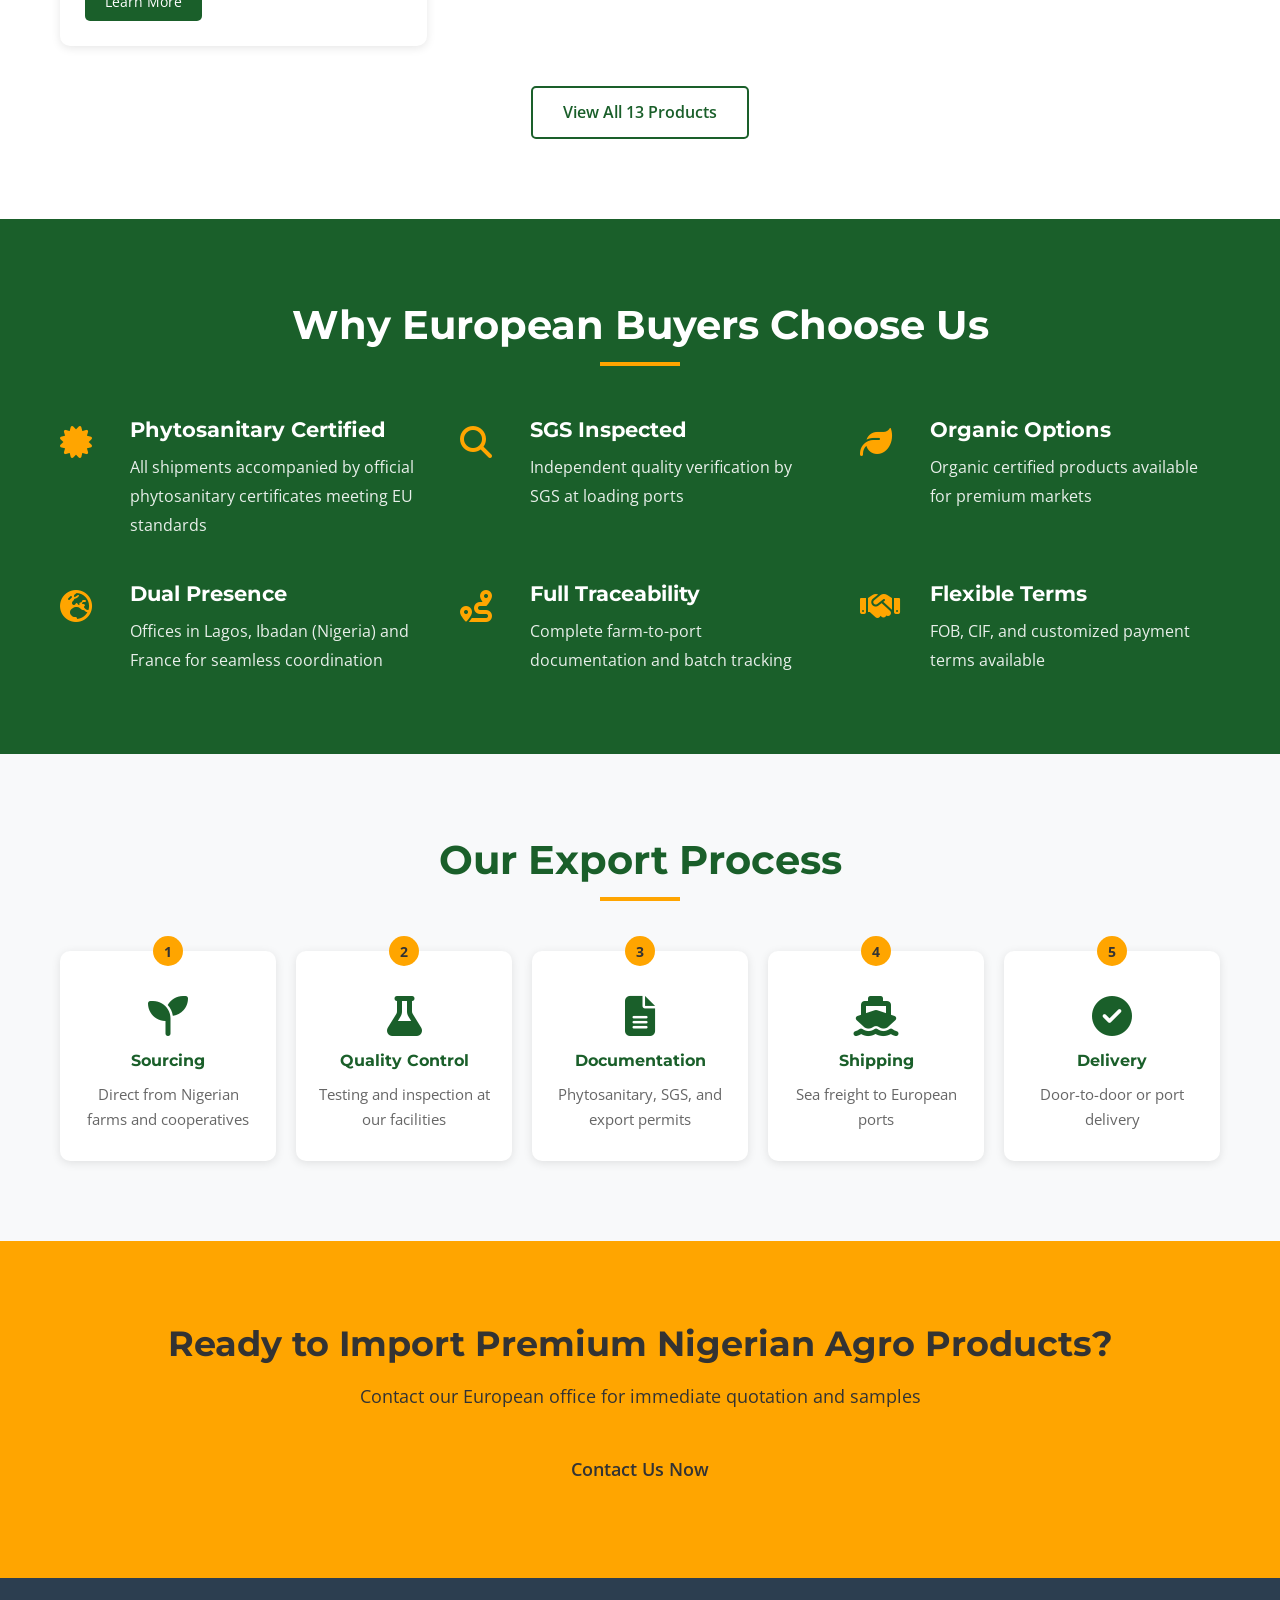
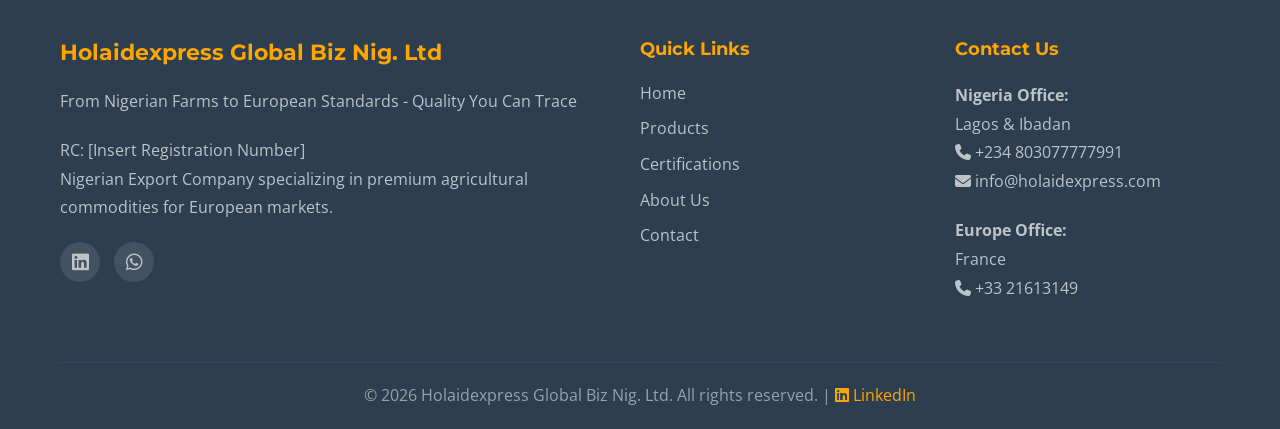
==== commit 27a65948: "Update index.html" ====
--- a/index.html
+++ b/index.html
@@ -14,12 +14,12 @@
     <div class="top-bar">
         <div class="container">
             <div class="contact-info">
-                <span><i class="fas fa-phone"></i> +234 803 XXX XXXX</span>
+                <span><i class="fas fa-phone"></i> +234 8077777991</span>
                 <span><i class="fas fa-envelope"></i> info@holaidexpress.com</span>
             </div>
             <div class="social-links">
                 <a href="https://linkedin.com/company/holaidexpress" target="_blank"><i class="fab fa-linkedin"></i></a>
-                <a href="https://wa.me/234803XXXXXX" target="_blank"><i class="fab fa-whatsapp"></i></a>
+                <a href="https://wa.me/2349064299762" target="_blank"><i class="fab fa-whatsapp"></i></a>
             </div>
         </div>
     </div>
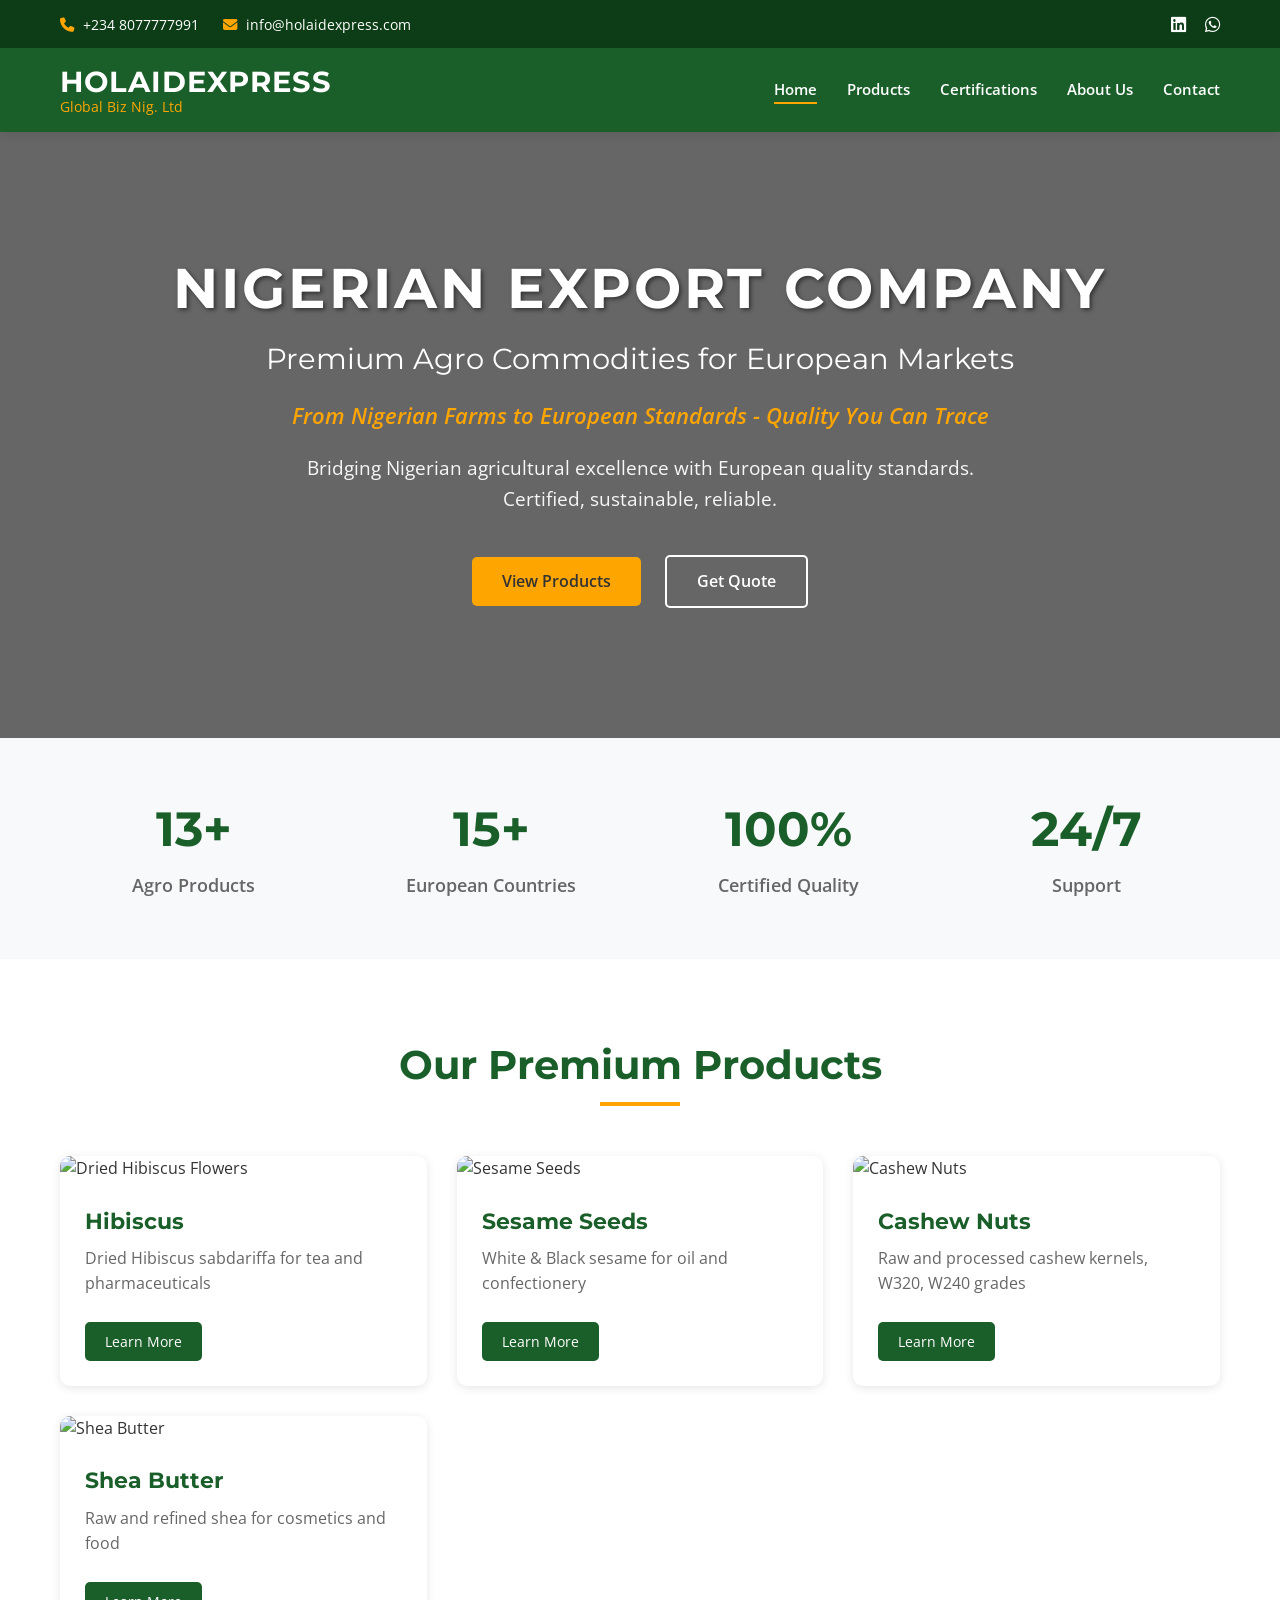
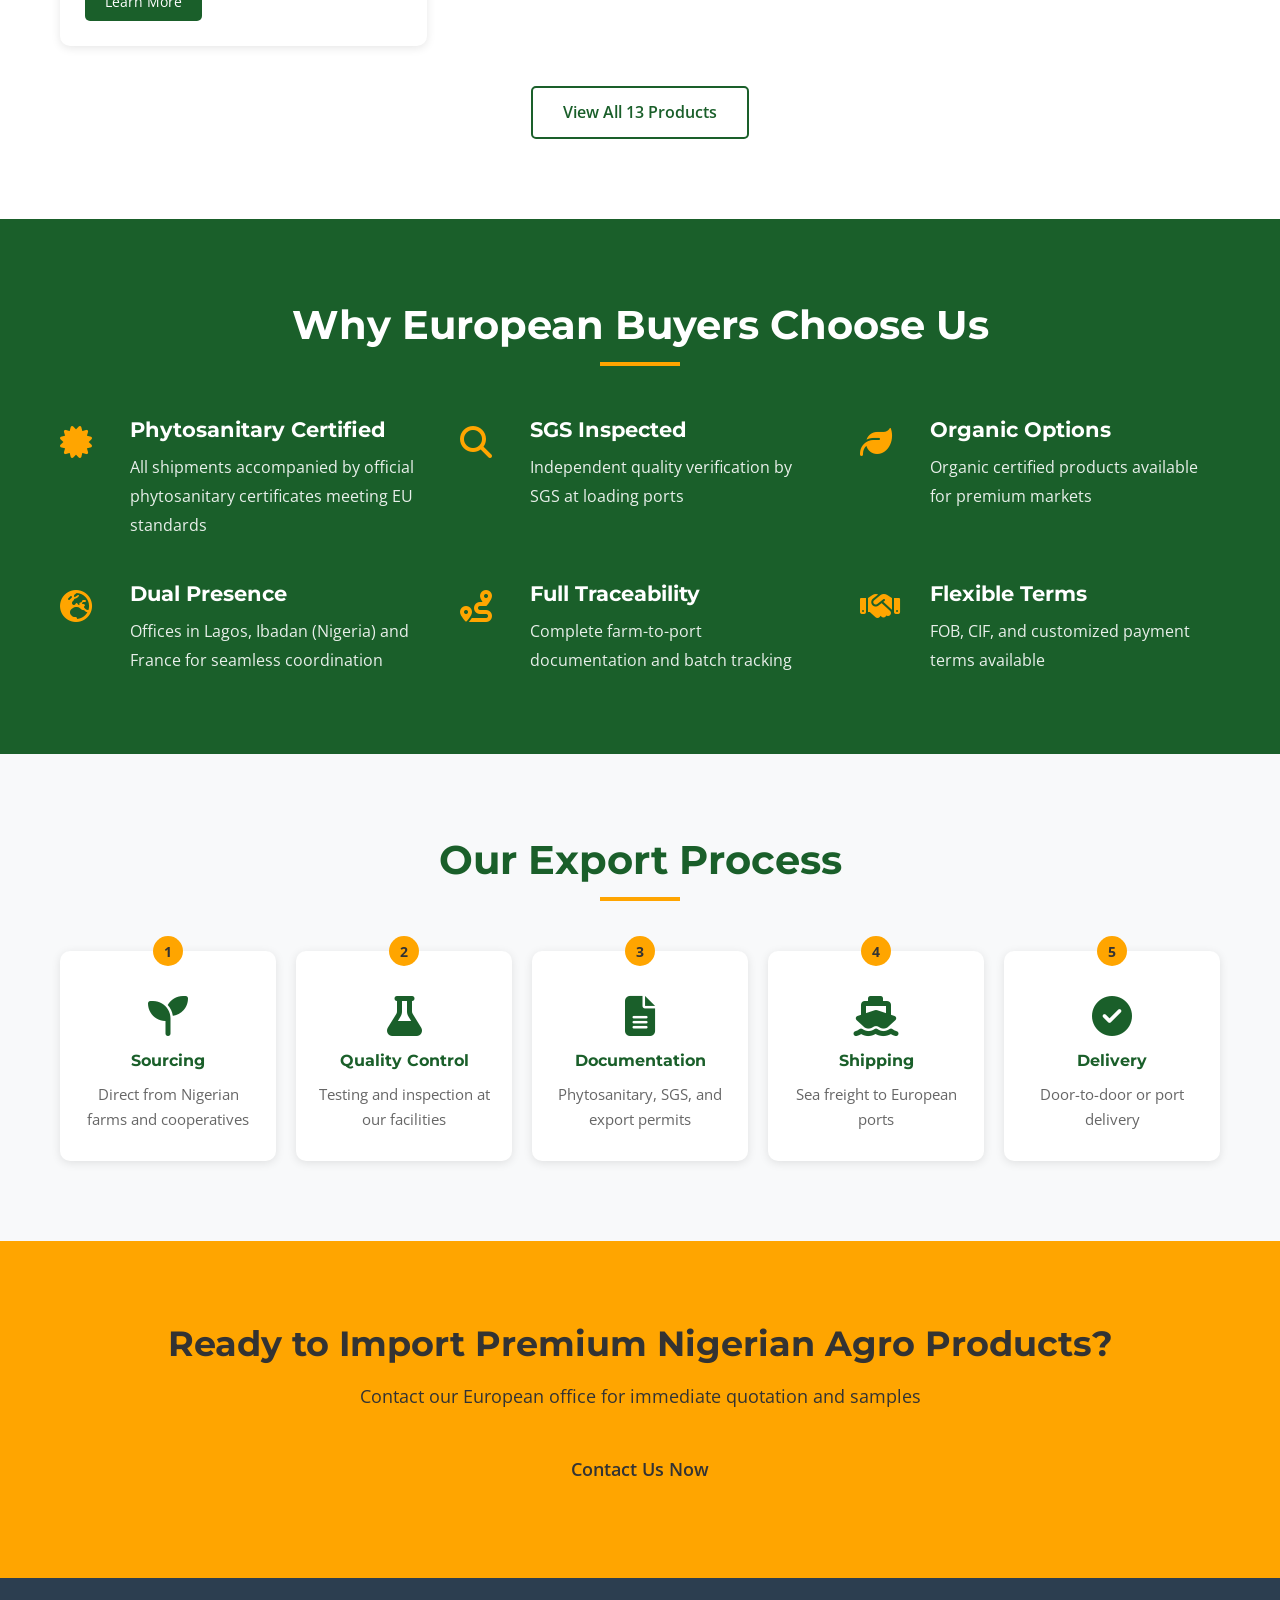
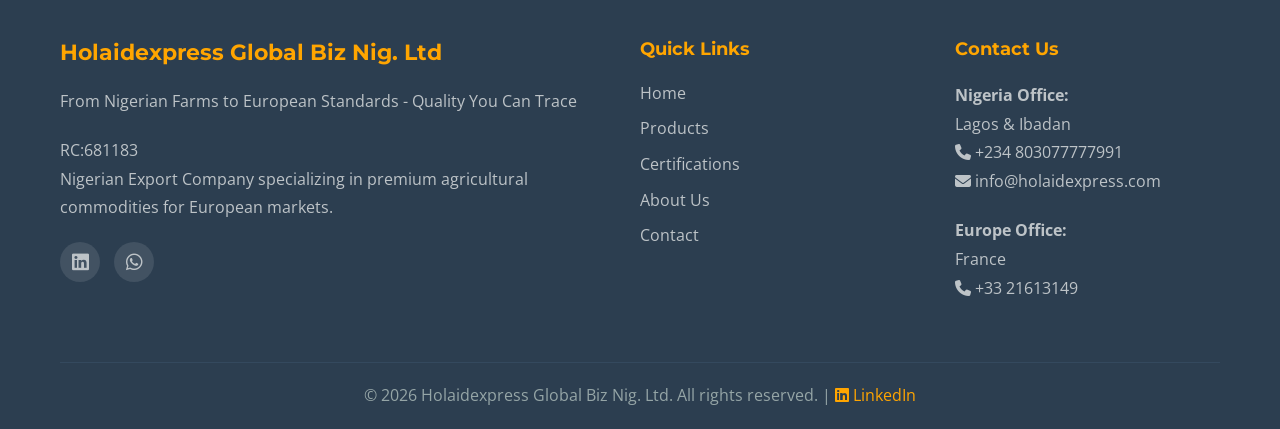
==== commit 866d19cb: "Update index.html" ====
--- a/index.html
+++ b/index.html
@@ -237,7 +237,7 @@
                 <div class="footer-col">
                     <h3>Holaidexpress Global Biz Nig. Ltd</h3>
                     <p>From Nigerian Farms to European Standards - Quality You Can Trace</p>
-                    <p>RC: [Insert Registration Number]<br>
+                    <p>RC:681183<br>
                     Nigerian Export Company specializing in premium agricultural commodities for European markets.</p>
                     <div class="social-links">
                         <a href="https://linkedin.com/company/holaidexpress" target="_blank"><i class="fab fa-linkedin"></i></a>
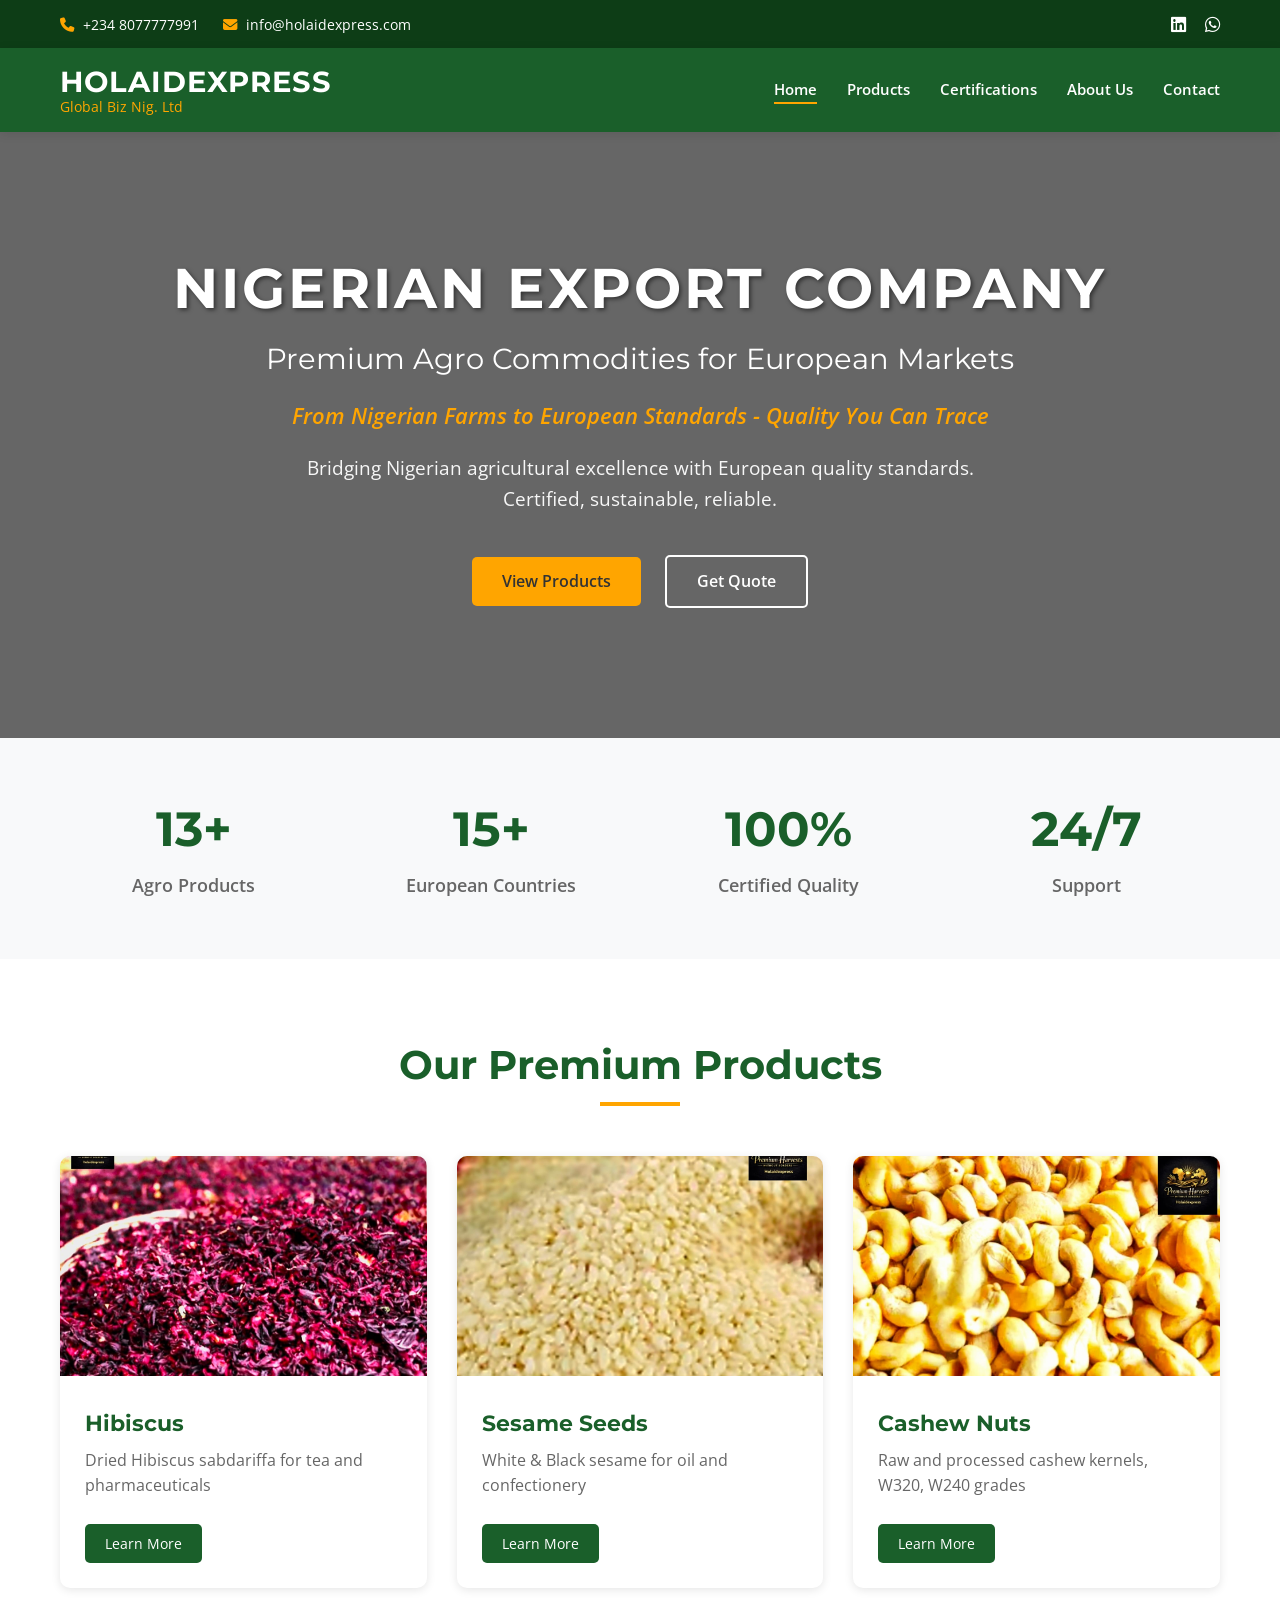
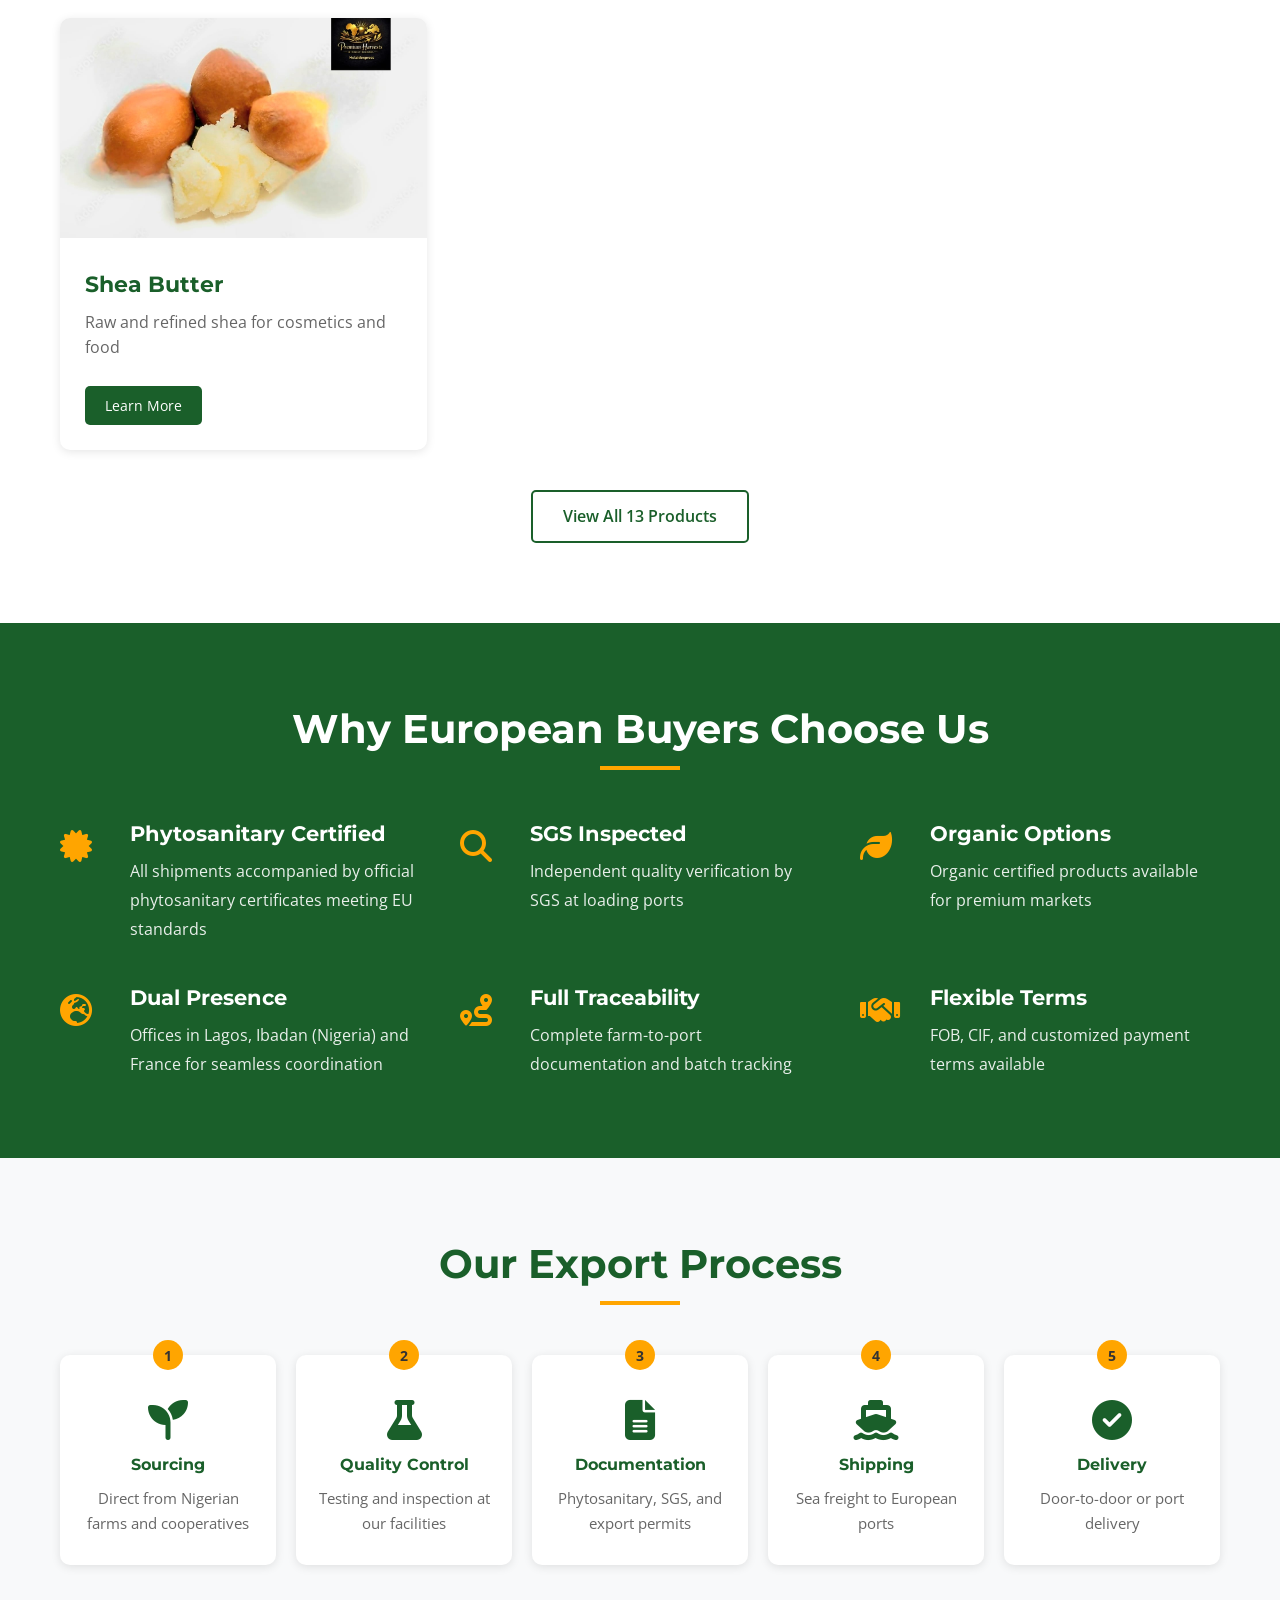
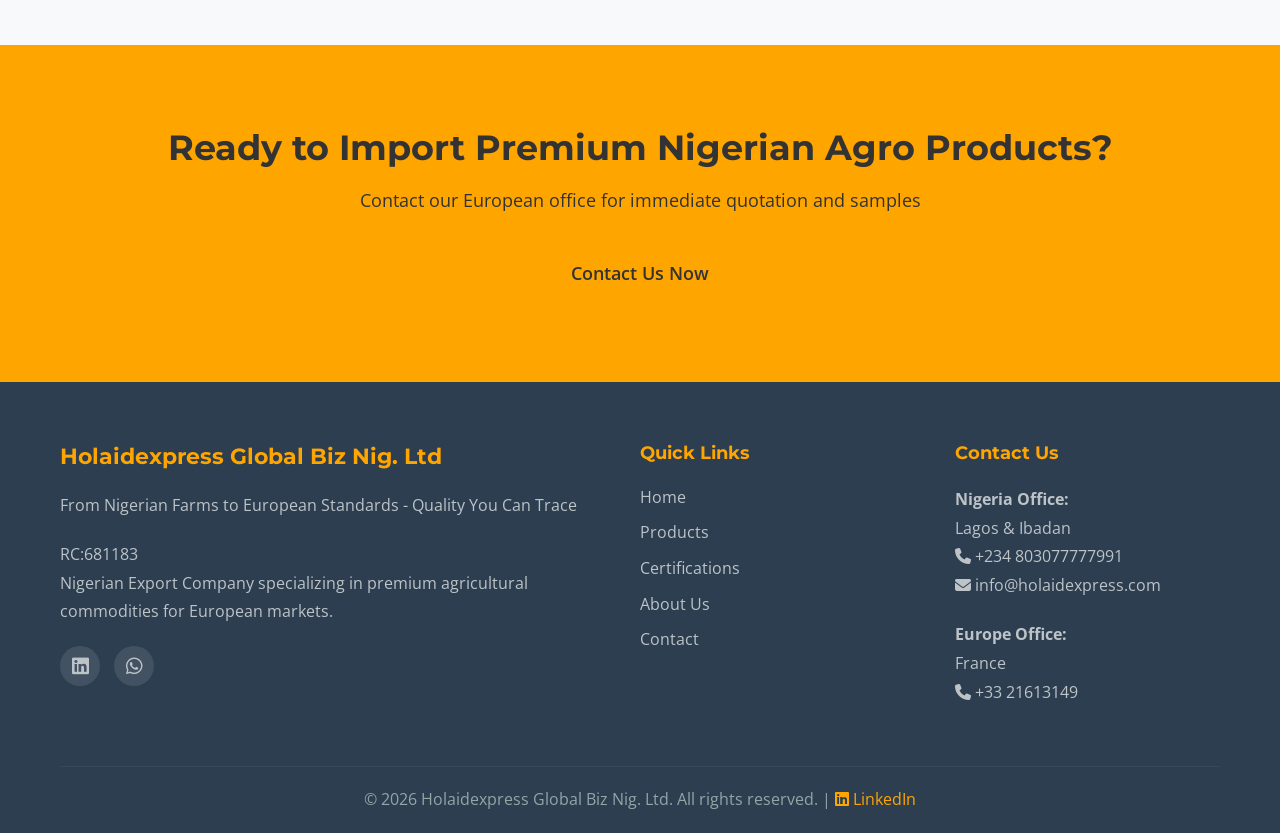
==== commit 2ea1fcd0: "Update index.html" ====
--- a/index.html
+++ b/index.html
@@ -93,7 +93,7 @@
             <h2 class="section-title">Our Premium Products</h2>
             <div class="product-grid">
                 <div class="product-card">
-                    <img src="https://images.unsplash.com/photo-1564890369478-c89ca6d9cde9?w=400" alt="Dried Hibiscus Flowers">
+                    <img src="hibiscus.jpeg" alt="Dried Hibiscus Flowers">
                     <div class="product-info">
                         <h3>Hibiscus</h3>
                         <p>Dried Hibiscus sabdariffa for tea and pharmaceuticals</p>
@@ -101,7 +101,7 @@
                     </div>
                 </div>
                 <div class="product-card">
-                    <img src="https://images.unsplash.com/photo-1615485290382-441e4d049cb5?w=400" alt="Sesame Seeds">
+                    <img src="sesame.jpeg" alt="Sesame Seeds">
                     <div class="product-info">
                         <h3>Sesame Seeds</h3>
                         <p>White & Black sesame for oil and confectionery</p>
@@ -109,7 +109,7 @@
                     </div>
                 </div>
                 <div class="product-card">
-                    <img src="https://images.unsplash.com/photo-1616680213661-3c641750899c?w=400" alt="Cashew Nuts">
+                    <img src="cashew.jpeg" alt="Cashew Nuts">
                     <div class="product-info">
                         <h3>Cashew Nuts</h3>
                         <p>Raw and processed cashew kernels, W320, W240 grades</p>
@@ -117,7 +117,7 @@
                     </div>
                 </div>
                 <div class="product-card">
-                    <img src="https://images.unsplash.com/photo-1607006412367-5c3e8bcca34e?w=400" alt="Shea Butter">
+                    <img src="shea-butter.jpeg" alt="Shea Butter">
                     <div class="product-info">
                         <h3>Shea Butter</h3>
                         <p>Raw and refined shea for cosmetics and food</p>
@@ -241,7 +241,7 @@
                     Nigerian Export Company specializing in premium agricultural commodities for European markets.</p>
                     <div class="social-links">
                         <a href="https://linkedin.com/company/holaidexpress" target="_blank"><i class="fab fa-linkedin"></i></a>
-                        <a href="https://wa.me/234803XXXXXX" target="_blank"><i class="fab fa-whatsapp"></i></a>
+                        <a href="https://wa.me/2349064299762" target="_blank"><i class="fab fa-whatsapp"></i></a>
                     </div>
                 </div>
                 <div class="footer-col">
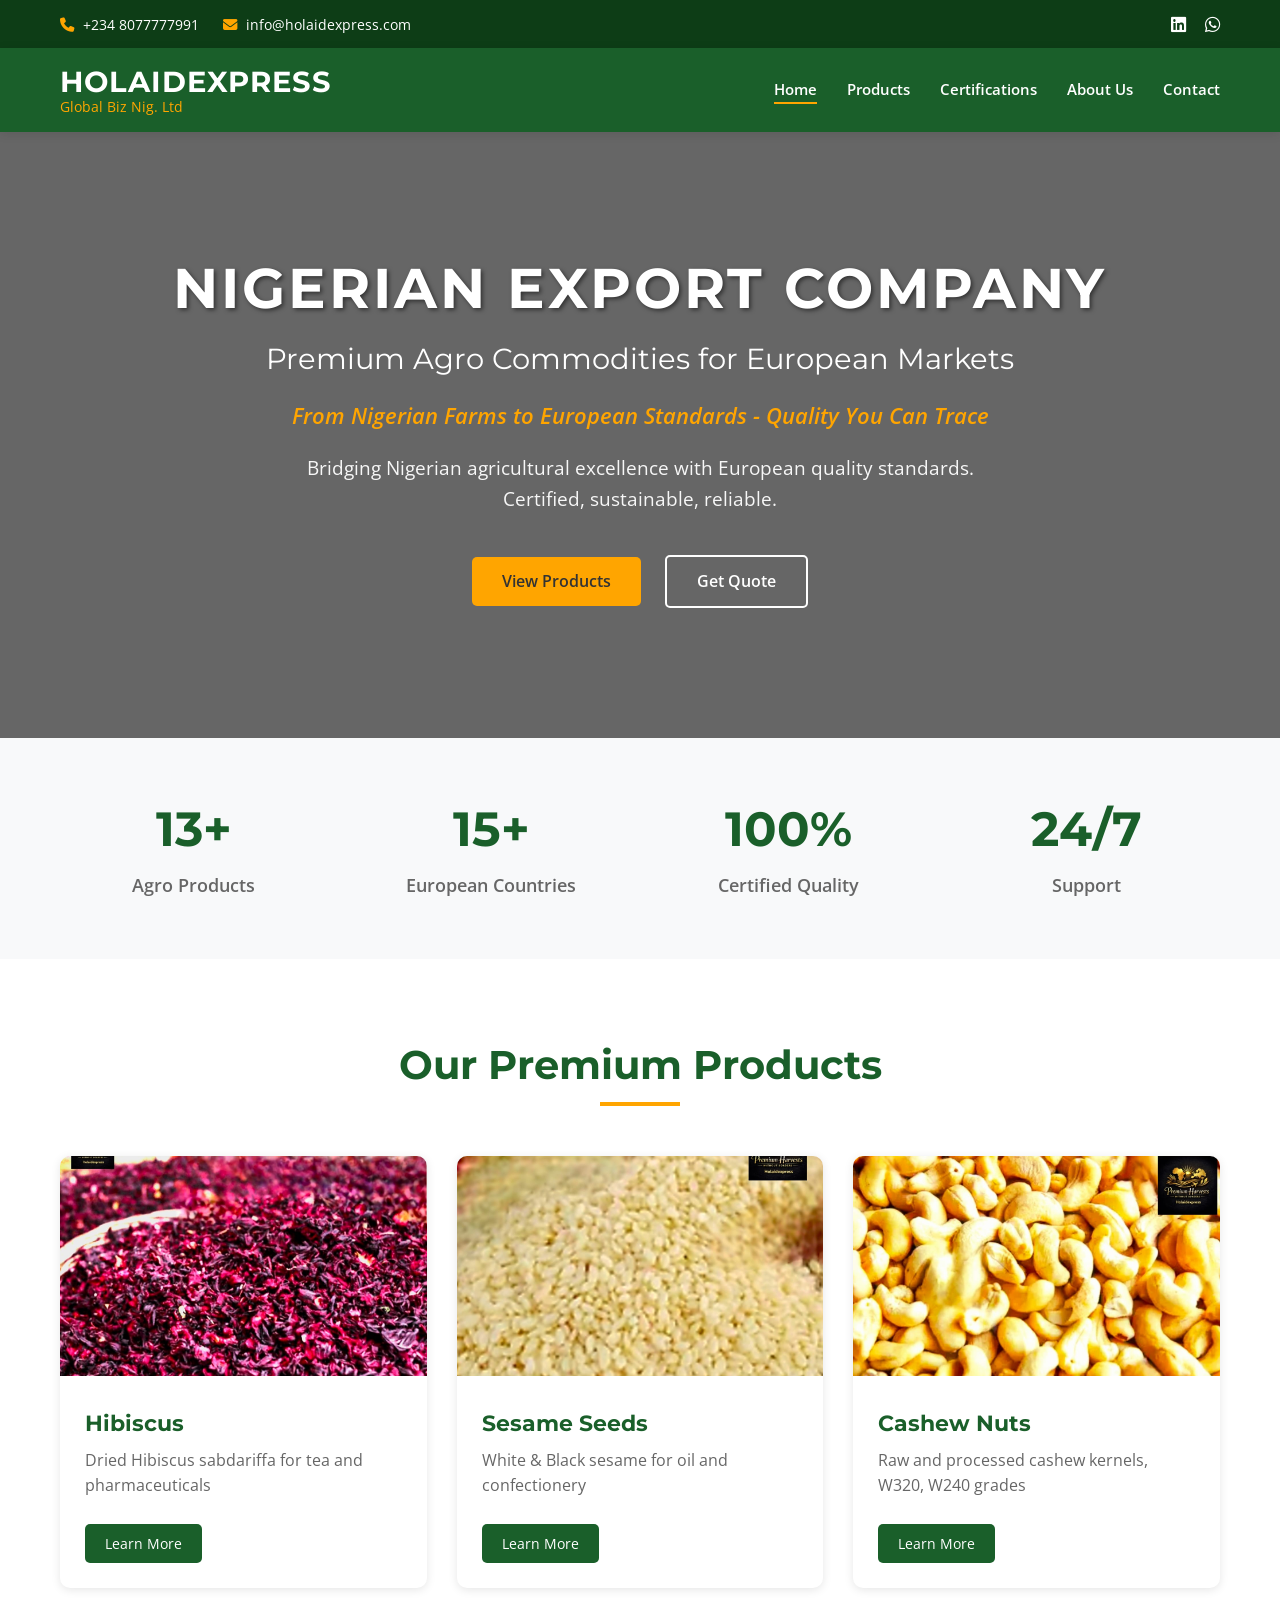
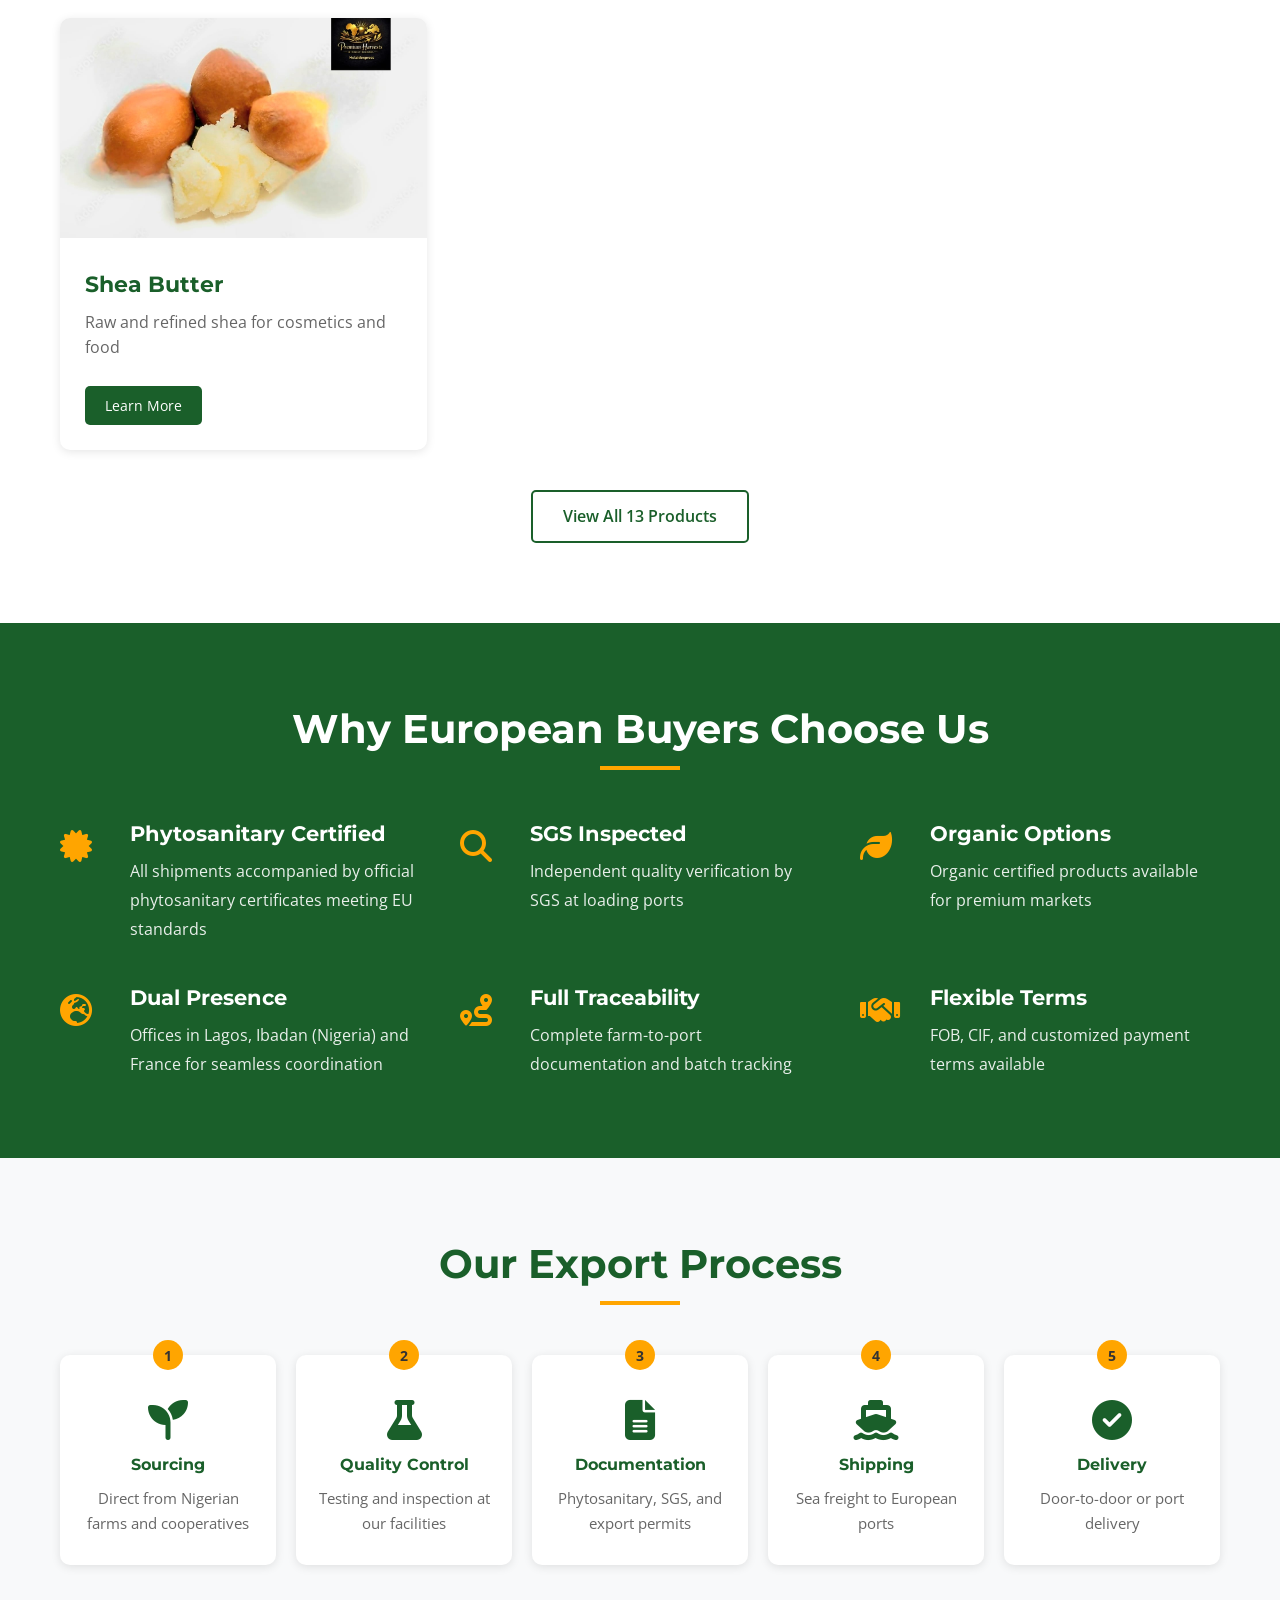
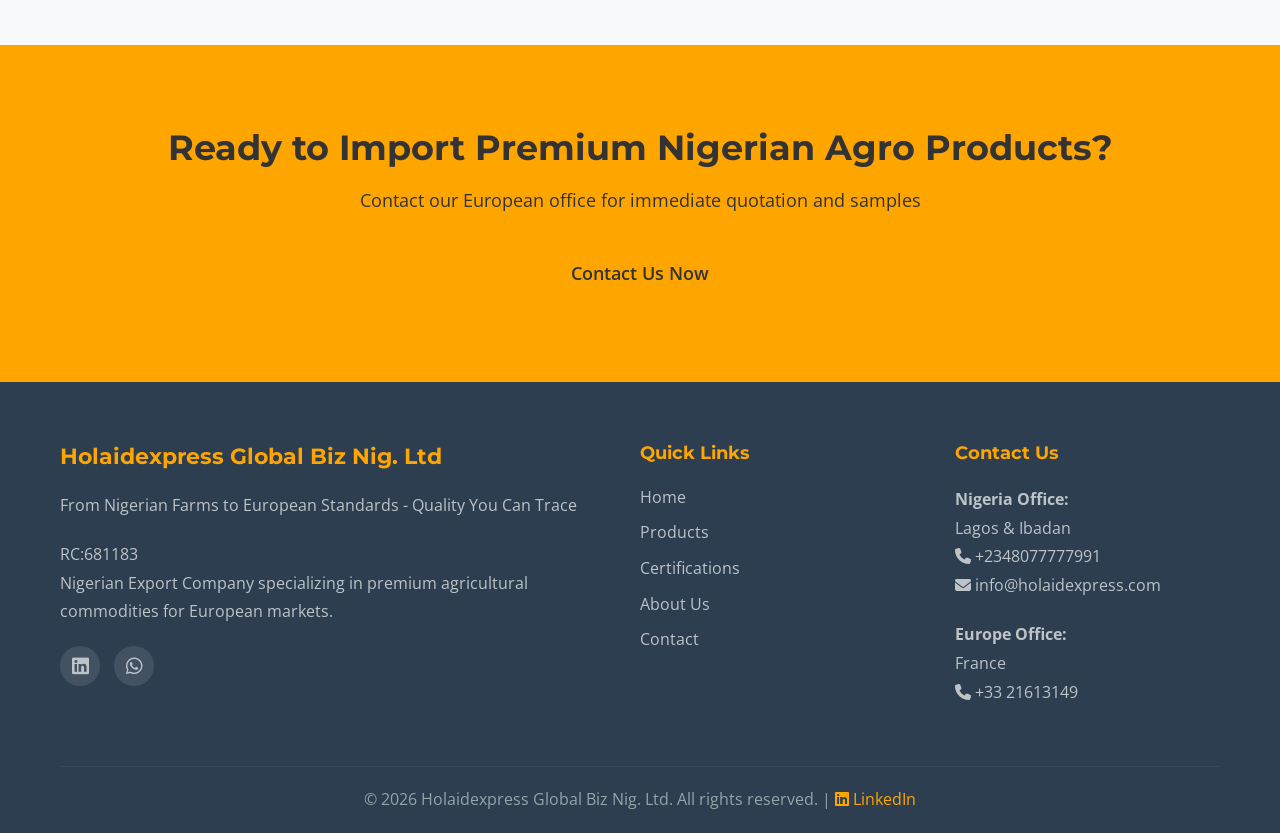
==== commit 4b752500: "Update index.html" ====
--- a/index.html
+++ b/index.html
@@ -258,7 +258,7 @@
                     <h4>Contact Us</h4>
                     <p><strong>Nigeria Office:</strong><br>
                     Lagos & Ibadan<br>
-                    <i class="fas fa-phone"></i> +234 803077777991<br>
+                    <i class="fas fa-phone"></i> +2348077777991<br>
                     <i class="fas fa-envelope"></i> info@holaidexpress.com</p>
                     
                     <p><strong>Europe Office:</strong><br>
